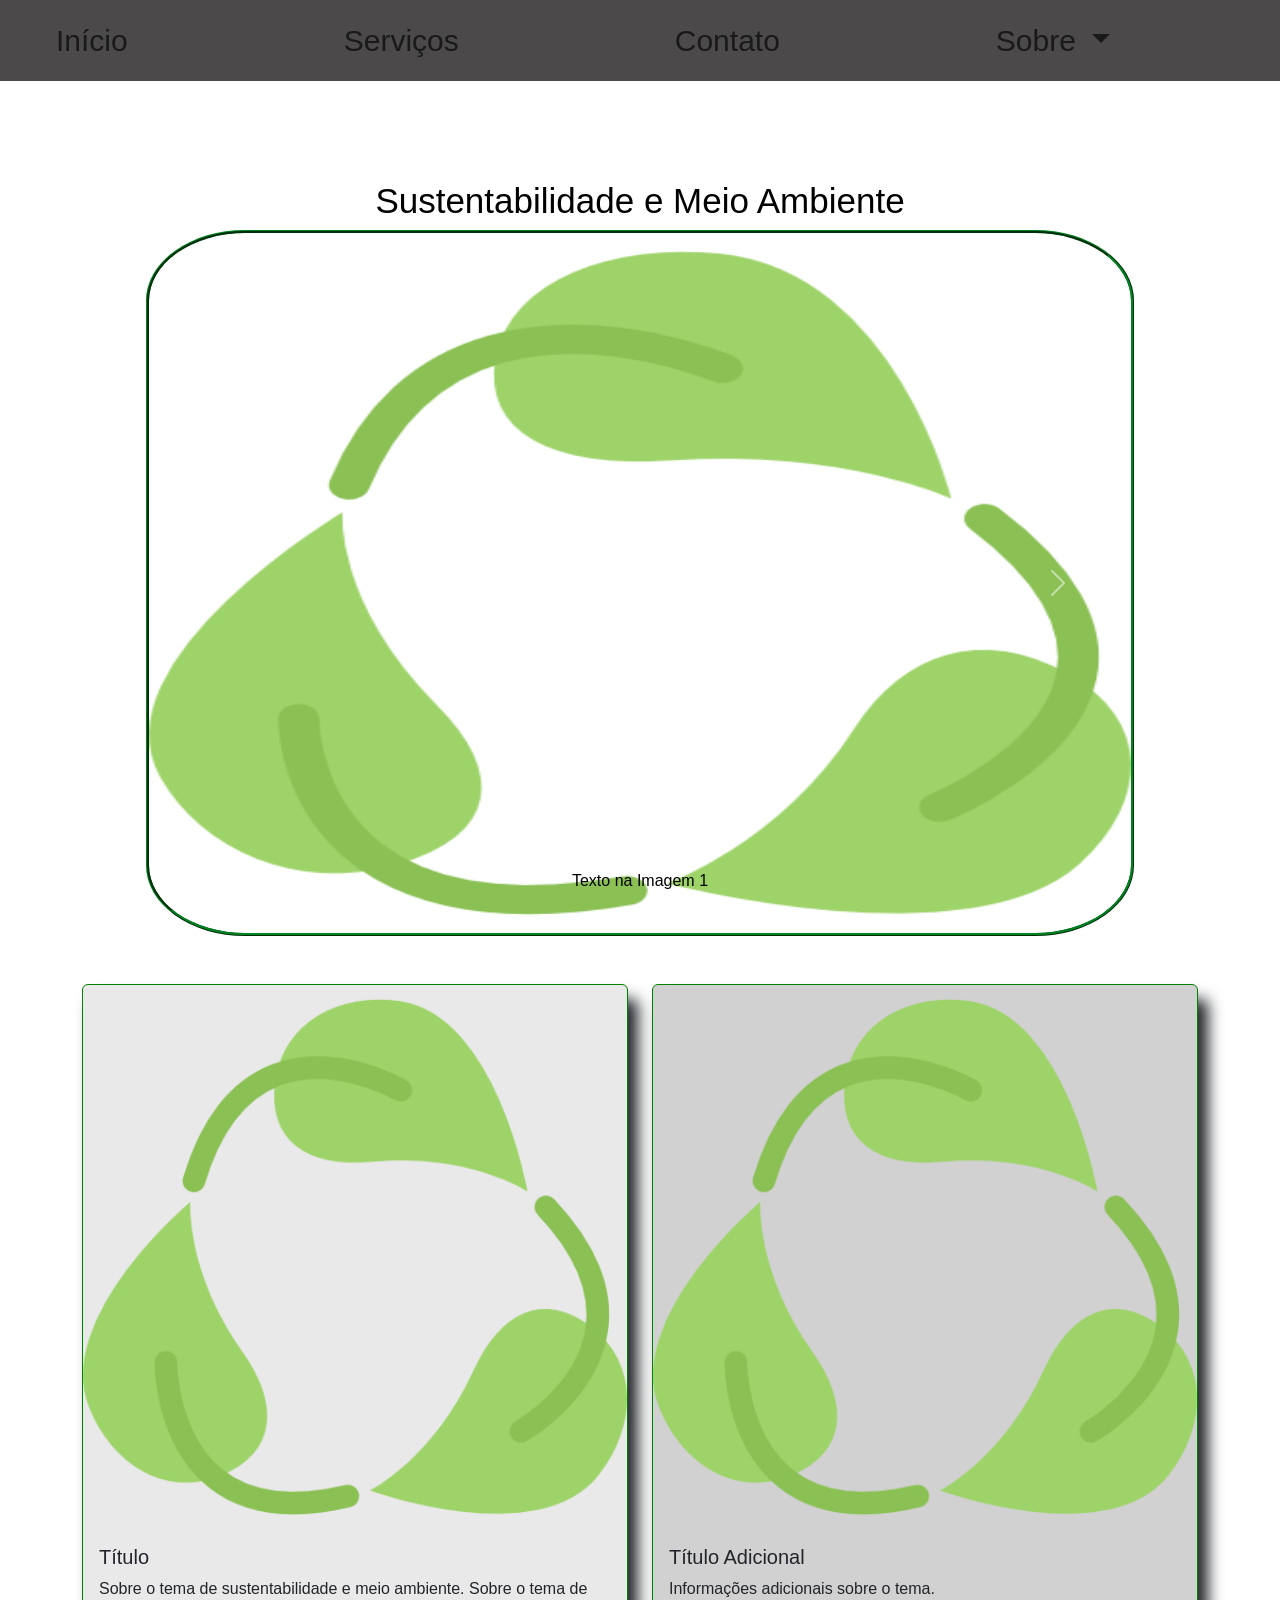
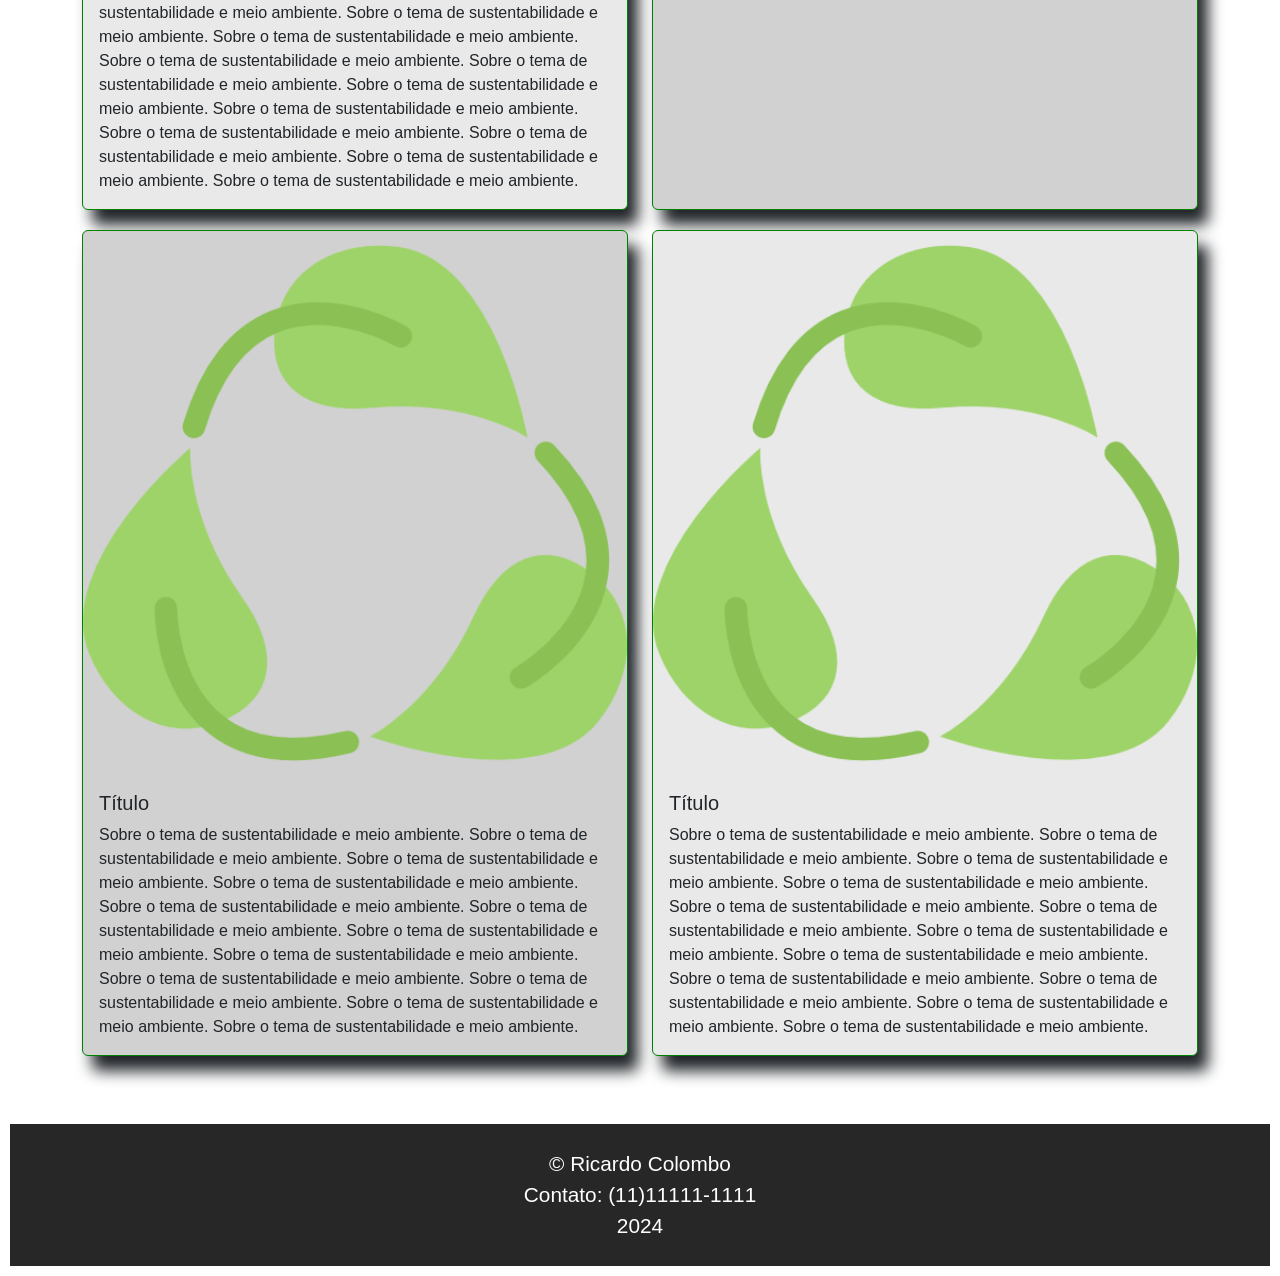
==== index.html @ fba58c2a "Rename Index.html to index.html" ====
<!DOCTYPE html>
<html lang="pt-BR">
  <head>
    <meta charset="UTF-8" />
    <meta name="viewport" content="width=device-width, initial-scale=1.0" />
    <link
      href="https://cdn.jsdelivr.net/npm/bootstrap@5.3.0-alpha1/dist/css/bootstrap.min.css"
      rel="stylesheet"
    />
    <link rel="stylesheet" href="style.css" />
    <title>Sustentabilidade e Meio Ambiente</title>
    <script src="Js.js" defer></script>
    <style>
      /* Ajuste da logo para manter tamanho consistente em diferentes telas */
      .navbar-brand img {
        width: 100px;
        height: auto;
      }

      .navbar-brand img:hover {
        opacity: 50%;
      }

      /* Garantir que a navbar fique sobreposta ao conteúdo */
      .navbar {
        z-index: 1030;
        background-color: rgb(75, 73, 73);
        padding: 10px 20px;
      }

      /* Centralizar e ajustar o tamanho do carrossel */
      .carousel-container {
        max-width: 80%; /* Define o tamanho máximo como 80% da largura da tela */
        margin: 0 auto; /* Centraliza horizontalmente */
      }

      .carousel-inner {
        max-height: 800px;
        display: flex;
        align-items: center;
      }

      .carousel-inner img {
        max-height: 100%;
        width: 100%; /* Garante que a imagem preencha o container do carrossel */
        object-fit: flex; /* Ajusta a imagem para cobrir o container de forma proporcional */
      }

      /* Ajuste do texto do carrossel */
      .carousel-caption {
        color: #000;
      }

      /* Define o body como flexbox para garantir que o footer fique no fim da página */
      body {
        display: flex;
        flex-direction: column;
        min-height: 100vh; /* Garante que o body tenha no mínimo a altura da viewport */
        padding-top: 70px; /* Para ajustar o conteúdo com a navbar */
        margin: 10px;
      }

      /* Faz com que o conteúdo principal ocupe o espaço disponível */
      .container-fluid {
        flex: 1;
      }

      /* Footer fixo na parte inferior e responsivo */
      footer {
        background-color: rgb(39, 39, 39);
        color: white;
        padding: 20px 0;
        text-align: center;
      }

      footer p {
        margin: 0;
      }

      @media (max-width: 768px) {
        footer {
          padding: 10px 0;
        }
      }
      .col-lg-6 {
        margin-bottom: 20px;
      }
    </style>
  </head>
  <body>
    <div class="container-fluid" id="Inicio">
      <header class="Nav">
        <nav class="navbar navbar-expand-lg fixed-top">
          <div class="container-fluid">
            <!-- Logo -->
            <a class="navbar-brand" href="Index.html">
              <img src="/Imagens/pngegg.png" alt="logo" class="img-fluid" />
            </a>
            <!-- Botão para abrir/fechar menu em telas menores -->
            <button
              class="navbar-toggler"
              type="button"
              data-bs-toggle="collapse"
              data-bs-target="#navbarNav"
              aria-controls="navbarNav"
              aria-expanded="false"
              aria-label="Toggle navigation"
            >
              <span class="navbar-toggler-icon"></span>
            </button>
            <!-- Itens do menu -->
            <div
              class="collapse navbar-collapse justify-content-between"
              id="navbarNav"
            >
              <ul class="navbar-nav mx-auto">
                <li class="nav-item">
                  <a class="nav-link" href="#Inicio">Início</a>
                </li>
                <li class="nav-item">
                  <a class="nav-link" href="#servico">Serviços</a>
                </li>
                <li class="nav-item">
                  <a class="nav-link" href="#contato">Contato</a>
                </li>
                <li class="nav-item dropdown">
                  <a
                    class="nav-link dropdown-toggle"
                    href="#sobre"
                    id="navbarDropdown"
                    role="button"
                    data-bs-toggle="dropdown"
                    aria-expanded="false"
                  >
                    Sobre
                  </a>
                  <ul class="dropdown-menu" aria-labelledby="navbarDropdown">
                    <li><a class="dropdown-item" href="#sobre">Sobre</a></li>
                  </ul>
                </li>
              </ul>
            </div>
          </div>
        </nav>
      </header>

      <section class="home text-center">
        <h1>Sustentabilidade e Meio Ambiente</h1>
        <div class="carousel-container">
          <div class="carousel slide" id="carouselExampleControls">
            <div class="carousel-inner">
              <div class="carousel-item active">
                <a
                  href="https://periodicos.ufpa.br/index.php/ethnoscientia/article/view/10467"
                  target="_blank"
                >
                  <img
                    src="/Imagens/plantinha.png"
                    class="d-block w-100"
                    alt="Imagem 1"
                  />
                  <div class="carousel-caption d-none d-md-block">
                    Texto na Imagem 1
                  </div>
                </a>
              </div>
              <div class="carousel-item">
                <a href="https://www.exemplo1.com" target="_blank">
                  <img
                    src="/Imagens/pngegg.png"
                    class="d-block w-100"
                    alt="Imagem 2"
                  />
                  <div class="carousel-caption d-none d-md-block">
                    Texto na Imagem 2
                  </div>
                </a>
              </div>
              <div class="carousel-item">
                <a href="https://www.exemplo1.com" target="_blank">
                  <img
                    src="/Imagens/fundo.png"
                    class="d-block w-100"
                    alt="Imagem 3"
                  />
                  <div class="carousel-caption d-none d-md-block">
                    Texto na Imagem 3
                  </div>
                </a>
              </div>
            </div>
            <button
              class="carousel-control-prev"
              type="button"
              data-bs-target="#carouselExampleControls"
              data-bs-slide="prev"
            >
              <span
                class="carousel-control-prev-icon"
                aria-hidden="true"
              ></span>
              <span class="visually-hidden">Previous</span>
            </button>
            <button
              class="carousel-control-next"
              type="button"
              data-bs-target="#carouselExampleControls"
              data-bs-slide="next"
            >
              <span
                class="carousel-control-next-icon"
                aria-hidden="true"
              ></span>
              <span class="visually-hidden">Next</span>
            </button>
          </div>
        </div>
      </section>

      <section id="sobre" class="py-5">
        <div class="container">
          <div class="row justify-content-center">
            <!-- Primeiro card -->
            <div class="col-lg-6 col-md-8">
              <div
                class="card h-100 mx-auto"
                style="
                  background-color: rgb(233, 233, 233);
                  border-color: green;
                  box-shadow: 10px 15px 15px;
                "
              >
                <a
                  href="https://periodicos.ufpa.br/index.php/ethnoscientia/article/view/10467"
                  target="_blank"
                >
                  <img
                    src="/Imagens/plantinha.png"
                    class="card-img-top"
                    alt="imagem da Marie Curie"
                  />
                </a>
                <div class="card-body">
                  <h5 class="card-title">Título</h5>
                  <p class="card-text">
                    Sobre o tema de sustentabilidade e meio ambiente. Sobre o
                    tema de sustentabilidade e meio ambiente. Sobre o tema de
                    sustentabilidade e meio ambiente. Sobre o tema de
                    sustentabilidade e meio ambiente. Sobre o tema de
                    sustentabilidade e meio ambiente. Sobre o tema de
                    sustentabilidade e meio ambiente. Sobre o tema de
                    sustentabilidade e meio ambiente. Sobre o tema de
                    sustentabilidade e meio ambiente. Sobre o tema de
                    sustentabilidade e meio ambiente. Sobre o tema de
                    sustentabilidade e meio ambiente. Sobre o tema de
                    sustentabilidade e meio ambiente. Sobre o tema de
                    sustentabilidade e meio ambiente.
                  </p>
                </div>
              </div>
            </div>
            <!-- Segundo card -->
            <div class="col-lg-6 col-md-8">
              <div
                class="card h-100 mx-auto"
                style="
                  background-color: rgb(209, 209, 209);
                  border-color: green;
                  box-shadow: 10px 15px 15px;
                "
              >
                <img
                  src="/Imagens/plantinha.png"
                  class="card-img-top"
                  alt="imagem adicional"
                />
                <div class="card-body">
                  <h5 class="card-title">Título Adicional</h5>
                  <p class="card-text">Informações adicionais sobre o tema.</p>
                </div>
              </div>
            </div>

            <!-- terceiro card -->
            <div class="col-lg-6 col-md-8">
              <div
                class="card h-100 mx-auto"
                style="
                  background-color: rgb(209, 209, 209);
                  border-color: green;
                  box-shadow: 10px 15px 15px;
                "
              >
                <img
                  src="/Imagens/plantinha.png"
                  class="card-img-top"
                  alt="imagem da Marie Curie"
                />
                <div class="card-body">
                  <h5 class="card-title">Título</h5>
                  <p class="card-text">
                    Sobre o tema de sustentabilidade e meio ambiente. Sobre o
                    tema de sustentabilidade e meio ambiente. Sobre o tema de
                    sustentabilidade e meio ambiente. Sobre o tema de
                    sustentabilidade e meio ambiente. Sobre o tema de
                    sustentabilidade e meio ambiente. Sobre o tema de
                    sustentabilidade e meio ambiente. Sobre o tema de
                    sustentabilidade e meio ambiente. Sobre o tema de
                    sustentabilidade e meio ambiente. Sobre o tema de
                    sustentabilidade e meio ambiente. Sobre o tema de
                    sustentabilidade e meio ambiente. Sobre o tema de
                    sustentabilidade e meio ambiente. Sobre o tema de
                    sustentabilidade e meio ambiente.
                  </p>
                </div>
              </div>
            </div>

            <!-- quarto card -->
            <div class="col-lg-6 col-md-8">
              <div
                class="card h-100 mx-auto"
                style="
                  background-color: rgb(233, 233, 233);
                  border-color: green;
                  box-shadow: 10px 15px 15px;
                "
              >
                <img
                  src="/Imagens/plantinha.png"
                  class="card-img-top"
                  alt="imagem da Marie Curie"
                />
                <div class="card-body">
                  <h5 class="card-title">Título</h5>
                  <p class="card-text">
                    Sobre o tema de sustentabilidade e meio ambiente. Sobre o
                    tema de sustentabilidade e meio ambiente. Sobre o tema de
                    sustentabilidade e meio ambiente. Sobre o tema de
                    sustentabilidade e meio ambiente. Sobre o tema de
                    sustentabilidade e meio ambiente. Sobre o tema de
                    sustentabilidade e meio ambiente. Sobre o tema de
                    sustentabilidade e meio ambiente. Sobre o tema de
                    sustentabilidade e meio ambiente. Sobre o tema de
                    sustentabilidade e meio ambiente. Sobre o tema de
                    sustentabilidade e meio ambiente. Sobre o tema de
                    sustentabilidade e meio ambiente. Sobre o tema de
                    sustentabilidade e meio ambiente.
                  </p>
                </div>
              </div>
            </div>
          </div>
        </div>
      </section>
    </div>

    <!-- Footer -->
    <footer id="contato" class="text-center py-4">
      <p>&copy; Ricardo Colombo</p>
      <p>Contato: (11)11111-1111</p>
      <p>2024</p>
    </footer>

    <!-- Bootstrap Bundle with Popper -->
    <script src="https://cdn.jsdelivr.net/npm/bootstrap@5.3.0-alpha1/dist/js/bootstrap.bundle.min.js"></script>
  </body>
</html>
---- style.css ----
body {
  font-family: Arial, sans-serif;

  margin: 0px;
}

body::before {
  content: "";
  position: fixed; /* Fixa a imagem de fundo para que não role com a página */
  top: 0;
  left: 0;
  width: 100%;
  height: 100%;
  opacity: 0.3; /* Define a opacidade da imagem de fundo */
  z-index: -1; /* Coloca a imagem de fundo atrás de todo o conteúdo */
}

.content {
  position: absolute; /* Permite centralizar o conteúdo */
  top: 50%;
  left: 50%;
  transform: translate(
    -50%,
    -50%
  ); /* Centraliza horizontalmente e verticalmente */
  text-align: center; /* Centraliza o texto */
  background: rgba(
    255,
    255,
    255,
    0.8
  ); /* Fundo branco semitransparente para melhorar a legibilidade */
  padding: 20px 40px; /* Adiciona espaço interno */
  border-radius: 10px; /* Bordas arredondadas */
  box-shadow: 0 4px 15px rgba(0, 0, 0, 0.2); /* Sombra para destacar o conteúdo */
}

.content h1 {
  font-size: 2.5em; /* Tamanho do título */
  margin-bottom: 10px;
}

.content p {
  font-size: 1.2em; /* Tamanho do parágrafo */
  margin: 0;
}

header {
  color: white;
}

nav {
  position: fixed;
  top: 0;
  left: 0;
  width: 100%;
  padding: 20px;
  color: white;
  background: rgb(75, 73, 73);
  text-decoration: none;
  margin: 0 15 0 15px;
  position: fixed; /* Fixa a imagem de fundo para que não role com a página */
  z-index: 1000; /* Coloca a imagem de fundo atrás de todo o conteúdo */
}

nav ul {
  justify-content: space-between; /* Espaça os itens uniformemente */
  list-style-type: none; /* Remove bullets */
  padding: 0; /* Remove padding padrão */

  margin: 0; /* Remove margem padrão */
  display: flex; /* Alinha os itens em linha */
  color: inherit; /* Mantém a cor do texto padrão */
  text-decoration: none; /* Remove sublinhado */
}

nav ul li:last-child {
  margin-right: 10; /* Remove o espaço à direita do último item */
}

nav ul li {
  margin-right: 200px; /* Adiciona espaçamento entre os itens */
  flex: 1; /* Faz os itens ocuparem espaço igual */
  text-align: center; /* Centraliza o texto dentro de cada item */
  font-size: 30px;
}

nav ul li a {
  text-decoration: none; /* Remove sublinhado dos links */
  color: inherit; /* Mantém a cor do link igual ao texto normal */
  border-bottom: 2px solid transparent;
  transition: border-color 0.3s ease;
}

nav ul a:hover {
  border-color: #1d9b04;
  text-shadow: 10px 10px 10px rgba(0, 0, 0, 0.3);
  font-size: 0.9em;
  transition: font-size 0.3s ease;
}

/* Estilização básica do carrossel */
.carousel {
  position: relative;
  width: 100%;
  max-width: 1000px;
  margin: auto;
  overflow: hidden;
  border-style: ridge;
  border-radius: 10%;
  border-color: rgb(0, 131, 33);
}

.slides {
  display: flex;
  transition: transform 0.5s ease;
}

.slide {
  min-width: 100%;
}

.slide img {
  width: 100%;
  display: block;
  height: 700px;
}

/* Botões de navegação */
.prev,
.next {
  position: absolute;
  top: 50%;
  transform: translateY(-50%);
  background-color: rgba(0, 0, 0, 0.5);
  color: white;
  border: none;
  padding: 100px;
  height: 600px;
  cursor: pointer;
  z-index: 1;
  opacity: 0; /* Torna os botões invisíveis */
  pointer-events: auto; /* Garante que os botões ainda recebam eventos de clique */
}

.prev {
  left: 300px;
}

.next {
  right: 300px;
}

.home h1 {
  color: black;
  text-align: center;
  font-size: 35px;
  cursor: default;
  margin-top: 100px;
}

.home h1:hover {
  text-shadow: 10px 10px 10px rgba(0, 0, 0, 0.3);
  font-size: 2.3em;
  transition: font-size 0.3s ease;
}

h2 {
  text-align: center;
}

footer {
  padding: 0.2px;
  background-color: rgb(22, 19, 19);
  text-align: center;
  font-size: 1.3em;
  color: white;
}

.texto,
.texto2,
.texto3 {
  text-decoration: none; /* Remove sublinhado dos links */
  color: black;
  text-align: center;
}
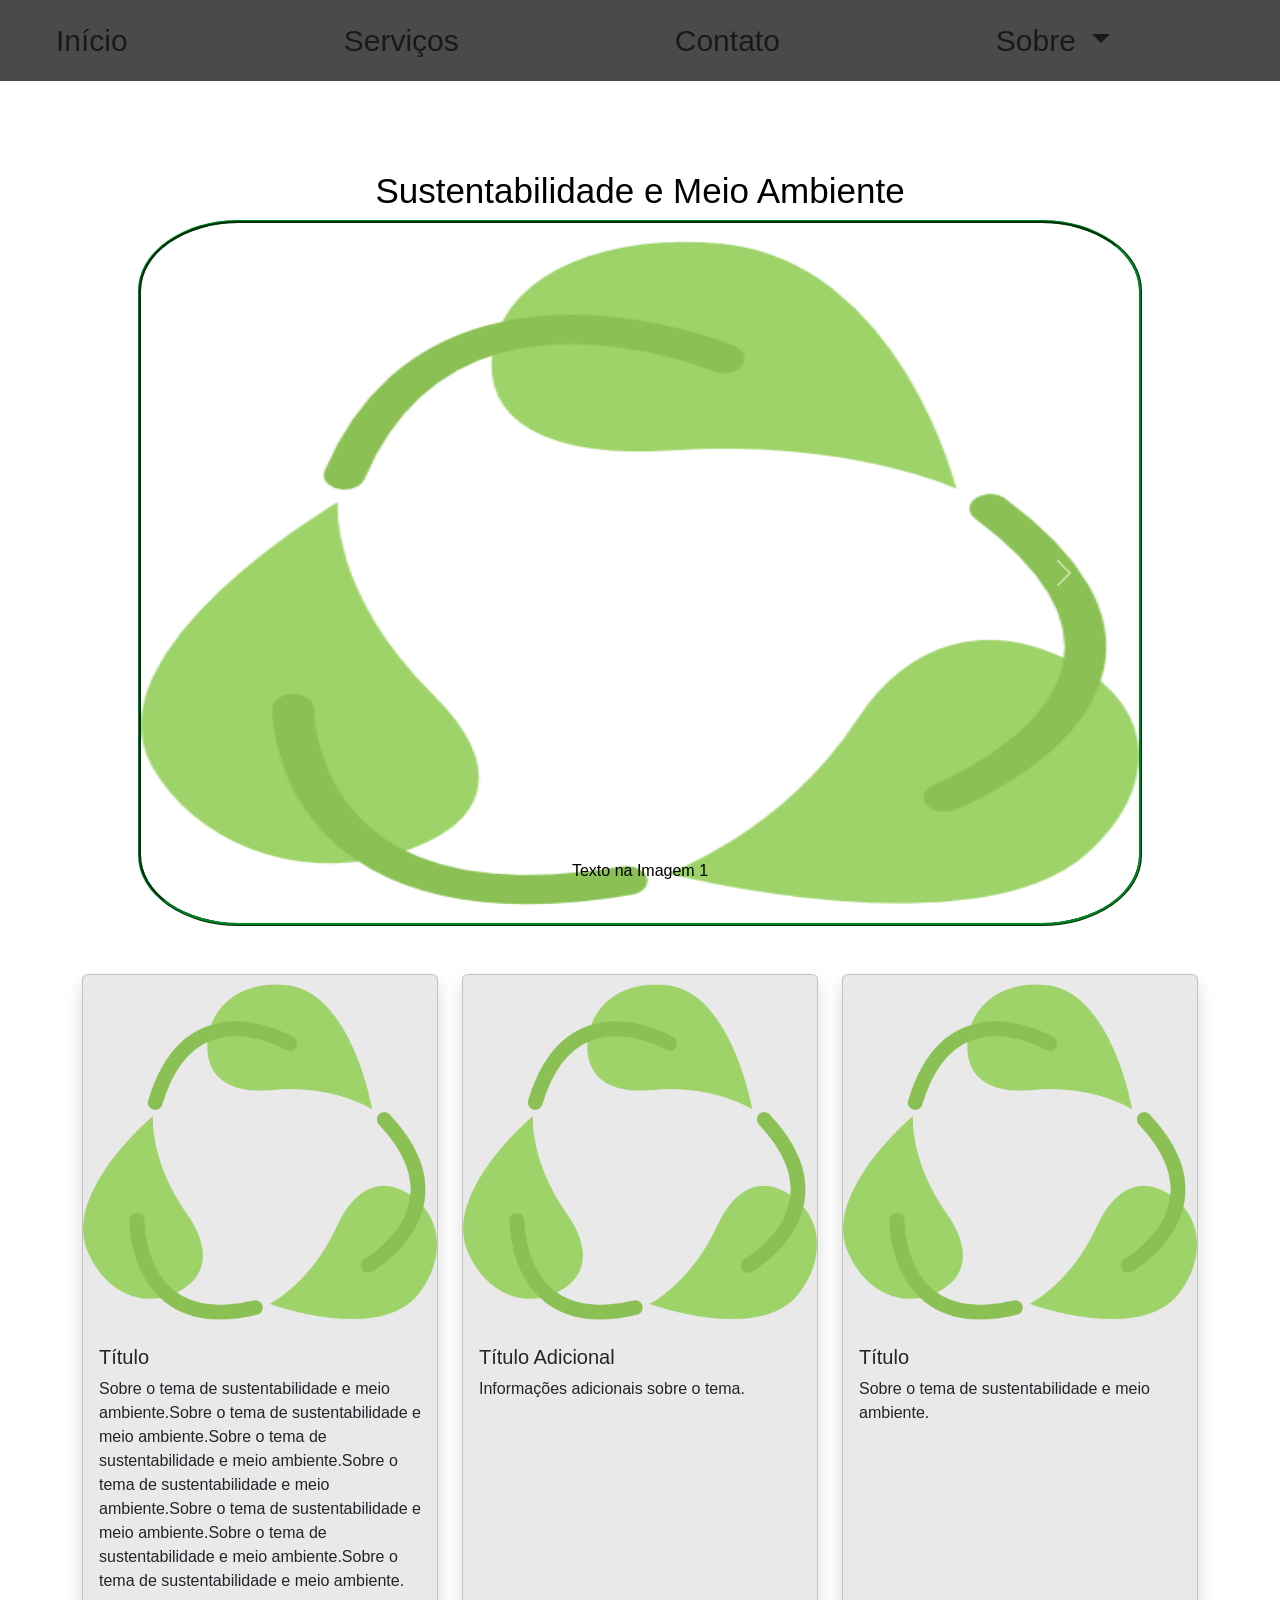
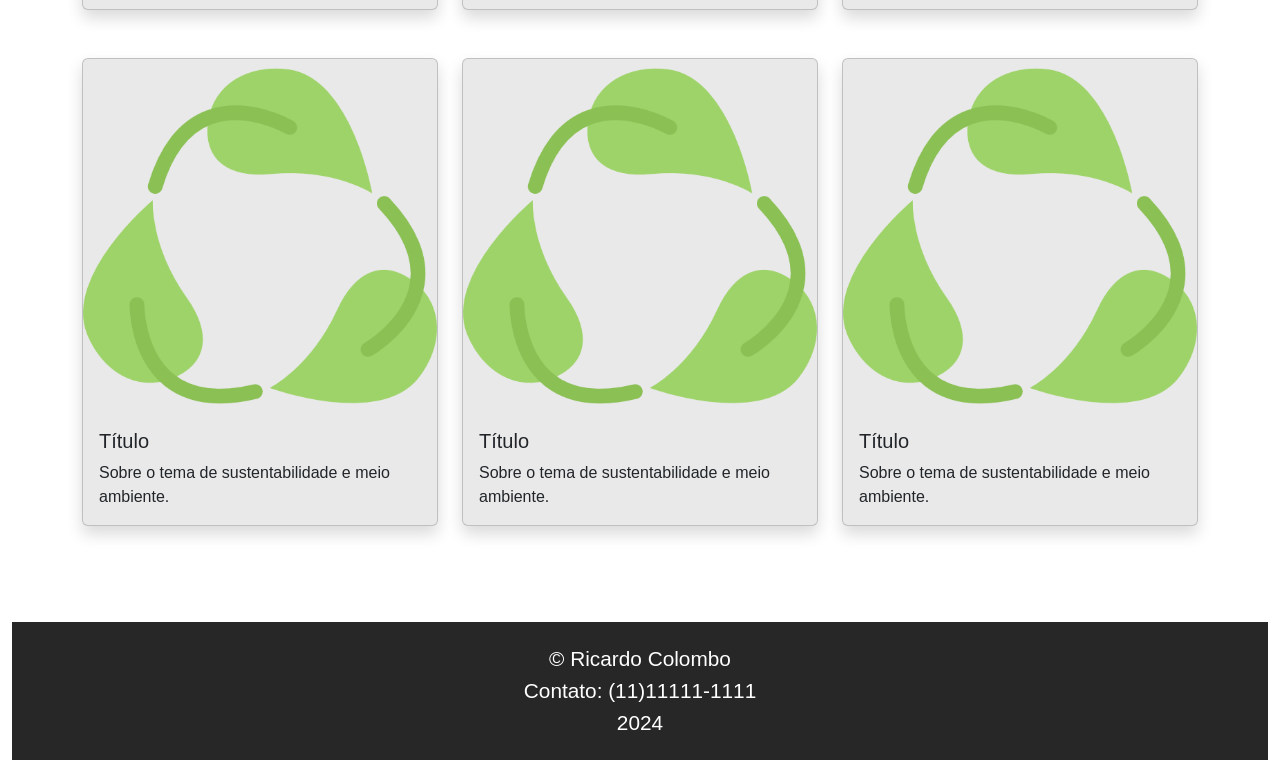
==== commit a8be3682: "Descrição clara das mudanças realizadas" ====
--- a/index.html
+++ b/index.html
@@ -57,7 +57,7 @@
         flex-direction: column;
         min-height: 100vh; /* Garante que o body tenha no mínimo a altura da viewport */
         padding-top: 70px; /* Para ajustar o conteúdo com a navbar */
-        margin: 10px;
+        margin: 0px;
       }
 
       /* Faz com que o conteúdo principal ocupe o espaço disponível */
@@ -74,7 +74,7 @@
       }
 
       footer p {
-        margin: 0;
+        margin: 1px;
       }
 
       @media (max-width: 768px) {
@@ -84,6 +84,26 @@
       }
       .col-lg-6 {
         margin-bottom: 20px;
+      }
+
+      /* Para aumentar os cards e deixá-los responsivos */
+      .card {
+        min-width: 300px; /* Define um tamanho mínimo para os cards */
+        max-width: 100%; /* Garante que o card não ultrapasse o tamanho da coluna */
+      }
+
+      .col-lg-6 {
+        flex: 0 0 48%; /* Cada card vai ocupar 48% do espaço, deixando 2% para margem */
+        max-width: 48%; /* Define o máximo para 48% da largura */
+        margin: 1%; /* Adiciona um espaçamento entre os cards */
+      }
+
+      /* Em telas menores (como smartphones), os cards ficam com 100% da largura */
+      @media (max-width: 768px) {
+        .col-lg-6 {
+          flex: 0 0 100%;
+          max-width: 100%;
+        }
       }
     </style>
   </head>
@@ -94,7 +114,7 @@
           <div class="container-fluid">
             <!-- Logo -->
             <a class="navbar-brand" href="Index.html">
-              <img src="/Imagens/pngegg.png" alt="logo" class="img-fluid" />
+              <img src="Imagens/pngegg.png" alt="logo" class="img-fluid" />
             </a>
             <!-- Botão para abrir/fechar menu em telas menores -->
             <button
@@ -155,7 +175,7 @@
                   target="_blank"
                 >
                   <img
-                    src="/Imagens/plantinha.png"
+                    src="Imagens/plantinha.png"
                     class="d-block w-100"
                     alt="Imagem 1"
                   />
@@ -167,7 +187,7 @@
               <div class="carousel-item">
                 <a href="https://www.exemplo1.com" target="_blank">
                   <img
-                    src="/Imagens/pngegg.png"
+                    src="Imagens/pngegg.png"
                     class="d-block w-100"
                     alt="Imagem 2"
                   />
@@ -179,7 +199,7 @@
               <div class="carousel-item">
                 <a href="https://www.exemplo1.com" target="_blank">
                   <img
-                    src="/Imagens/fundo.png"
+                    src="Imagens/fundo.png"
                     class="d-block w-100"
                     alt="Imagem 3"
                   />
@@ -221,21 +241,17 @@
         <div class="container">
           <div class="row justify-content-center">
             <!-- Primeiro card -->
-            <div class="col-lg-6 col-md-8">
-              <div
-                class="card h-100 mx-auto"
-                style="
-                  background-color: rgb(233, 233, 233);
-                  border-color: green;
-                  box-shadow: 10px 15px 15px;
-                "
+            <div class="col-lg-4 col-md-6 mb-5">
+              <div
+                class="card h-100 mx-auto shadow"
+                style="background-color: rgb(233, 233, 233)"
               >
                 <a
                   href="https://periodicos.ufpa.br/index.php/ethnoscientia/article/view/10467"
                   target="_blank"
                 >
                   <img
-                    src="/Imagens/plantinha.png"
+                    src="Imagens/plantinha.png"
                     class="card-img-top"
                     alt="imagem da Marie Curie"
                   />
@@ -243,34 +259,20 @@
                 <div class="card-body">
                   <h5 class="card-title">Título</h5>
                   <p class="card-text">
-                    Sobre o tema de sustentabilidade e meio ambiente. Sobre o
-                    tema de sustentabilidade e meio ambiente. Sobre o tema de
-                    sustentabilidade e meio ambiente. Sobre o tema de
-                    sustentabilidade e meio ambiente. Sobre o tema de
-                    sustentabilidade e meio ambiente. Sobre o tema de
-                    sustentabilidade e meio ambiente. Sobre o tema de
-                    sustentabilidade e meio ambiente. Sobre o tema de
-                    sustentabilidade e meio ambiente. Sobre o tema de
-                    sustentabilidade e meio ambiente. Sobre o tema de
-                    sustentabilidade e meio ambiente. Sobre o tema de
-                    sustentabilidade e meio ambiente. Sobre o tema de
-                    sustentabilidade e meio ambiente.
+                    Sobre o tema de sustentabilidade e meio ambiente.Sobre o tema de sustentabilidade e meio ambiente.Sobre o tema de sustentabilidade e meio ambiente.Sobre o tema de sustentabilidade e meio ambiente.Sobre o tema de sustentabilidade e meio ambiente.Sobre o tema de sustentabilidade e meio ambiente.Sobre o tema de sustentabilidade e meio ambiente.
                   </p>
                 </div>
               </div>
             </div>
+
             <!-- Segundo card -->
-            <div class="col-lg-6 col-md-8">
-              <div
-                class="card h-100 mx-auto"
-                style="
-                  background-color: rgb(209, 209, 209);
-                  border-color: green;
-                  box-shadow: 10px 15px 15px;
-                "
+            <div class="col-lg-4 col-md-6 mb-5">
+              <div
+                class="card h-100 mx-auto shadow"
+                style="background-color: rgb(233, 233, 233)"
               >
                 <img
-                  src="/Imagens/plantinha.png"
+                  src="Imagens/plantinha.png"
                   class="card-img-top"
                   alt="imagem adicional"
                 />
@@ -281,71 +283,79 @@
               </div>
             </div>
 
-            <!-- terceiro card -->
-            <div class="col-lg-6 col-md-8">
-              <div
-                class="card h-100 mx-auto"
-                style="
-                  background-color: rgb(209, 209, 209);
-                  border-color: green;
-                  box-shadow: 10px 15px 15px;
-                "
+            <!-- Terceiro card -->
+            <div class="col-lg-4 col-md-6 mb-5">
+              <div
+                class="card h-100 mx-auto shadow"
+                style="background-color: rgb(233, 233, 233)"
               >
                 <img
-                  src="/Imagens/plantinha.png"
+                  src="Imagens/plantinha.png"
                   class="card-img-top"
                   alt="imagem da Marie Curie"
                 />
                 <div class="card-body">
                   <h5 class="card-title">Título</h5>
                   <p class="card-text">
-                    Sobre o tema de sustentabilidade e meio ambiente. Sobre o
-                    tema de sustentabilidade e meio ambiente. Sobre o tema de
-                    sustentabilidade e meio ambiente. Sobre o tema de
-                    sustentabilidade e meio ambiente. Sobre o tema de
-                    sustentabilidade e meio ambiente. Sobre o tema de
-                    sustentabilidade e meio ambiente. Sobre o tema de
-                    sustentabilidade e meio ambiente. Sobre o tema de
-                    sustentabilidade e meio ambiente. Sobre o tema de
-                    sustentabilidade e meio ambiente. Sobre o tema de
-                    sustentabilidade e meio ambiente. Sobre o tema de
-                    sustentabilidade e meio ambiente. Sobre o tema de
-                    sustentabilidade e meio ambiente.
+                    Sobre o tema de sustentabilidade e meio ambiente.
                   </p>
                 </div>
               </div>
             </div>
 
-            <!-- quarto card -->
-            <div class="col-lg-6 col-md-8">
-              <div
-                class="card h-100 mx-auto"
-                style="
-                  background-color: rgb(233, 233, 233);
-                  border-color: green;
-                  box-shadow: 10px 15px 15px;
-                "
+            <!-- Quarto card -->
+            <div class="col-lg-4 col-md-6 mb-5">
+              <div
+                class="card h-100 mx-auto shadow"
+                style="background-color: rgb(233, 233, 233)"
               >
                 <img
-                  src="/Imagens/plantinha.png"
+                  src="Imagens/plantinha.png"
                   class="card-img-top"
                   alt="imagem da Marie Curie"
                 />
                 <div class="card-body">
                   <h5 class="card-title">Título</h5>
                   <p class="card-text">
-                    Sobre o tema de sustentabilidade e meio ambiente. Sobre o
-                    tema de sustentabilidade e meio ambiente. Sobre o tema de
-                    sustentabilidade e meio ambiente. Sobre o tema de
-                    sustentabilidade e meio ambiente. Sobre o tema de
-                    sustentabilidade e meio ambiente. Sobre o tema de
-                    sustentabilidade e meio ambiente. Sobre o tema de
-                    sustentabilidade e meio ambiente. Sobre o tema de
-                    sustentabilidade e meio ambiente. Sobre o tema de
-                    sustentabilidade e meio ambiente. Sobre o tema de
-                    sustentabilidade e meio ambiente. Sobre o tema de
-                    sustentabilidade e meio ambiente. Sobre o tema de
-                    sustentabilidade e meio ambiente.
+                    Sobre o tema de sustentabilidade e meio ambiente.
+                  </p>
+                </div>
+              </div>
+            </div>
+              <!-- Quinto card -->
+              <div class="col-lg-4 col-md-6 mb-5">
+                <div
+                  class="card h-100 mx-auto shadow"
+                  style="background-color: rgb(233, 233, 233)"
+                >
+                  <img
+                    src="Imagens/plantinha.png"
+                    class="card-img-top"
+                    alt="imagem da Marie Curie"
+                  />
+                  <div class="card-body">
+                    <h5 class="card-title">Título</h5>
+                    <p class="card-text">
+                      Sobre o tema de sustentabilidade e meio ambiente.
+                    </p>
+                  </div>
+                </div>
+              </div>
+                <!-- Sexto card -->
+            <div class="col-lg-4 col-md-6 mb-5">
+              <div
+                class="card h-100 mx-auto shadow"
+                style="background-color: rgb(233, 233, 233)"
+              >
+                <img
+                  src="Imagens/plantinha.png"
+                  class="card-img-top"
+                  alt="imagem da Marie Curie"
+                />
+                <div class="card-body">
+                  <h5 class="card-title">Título</h5>
+                  <p class="card-text">
+                    Sobre o tema de sustentabilidade e meio ambiente.
                   </p>
                 </div>
               </div>
@@ -353,10 +363,9 @@
           </div>
         </div>
       </section>
-    </div>
 
     <!-- Footer -->
-    <footer id="contato" class="text-center py-4">
+    <footer id="contato" class="text-center py-6">
       <p>&copy; Ricardo Colombo</p>
       <p>Contato: (11)11111-1111</p>
       <p>2024</p>
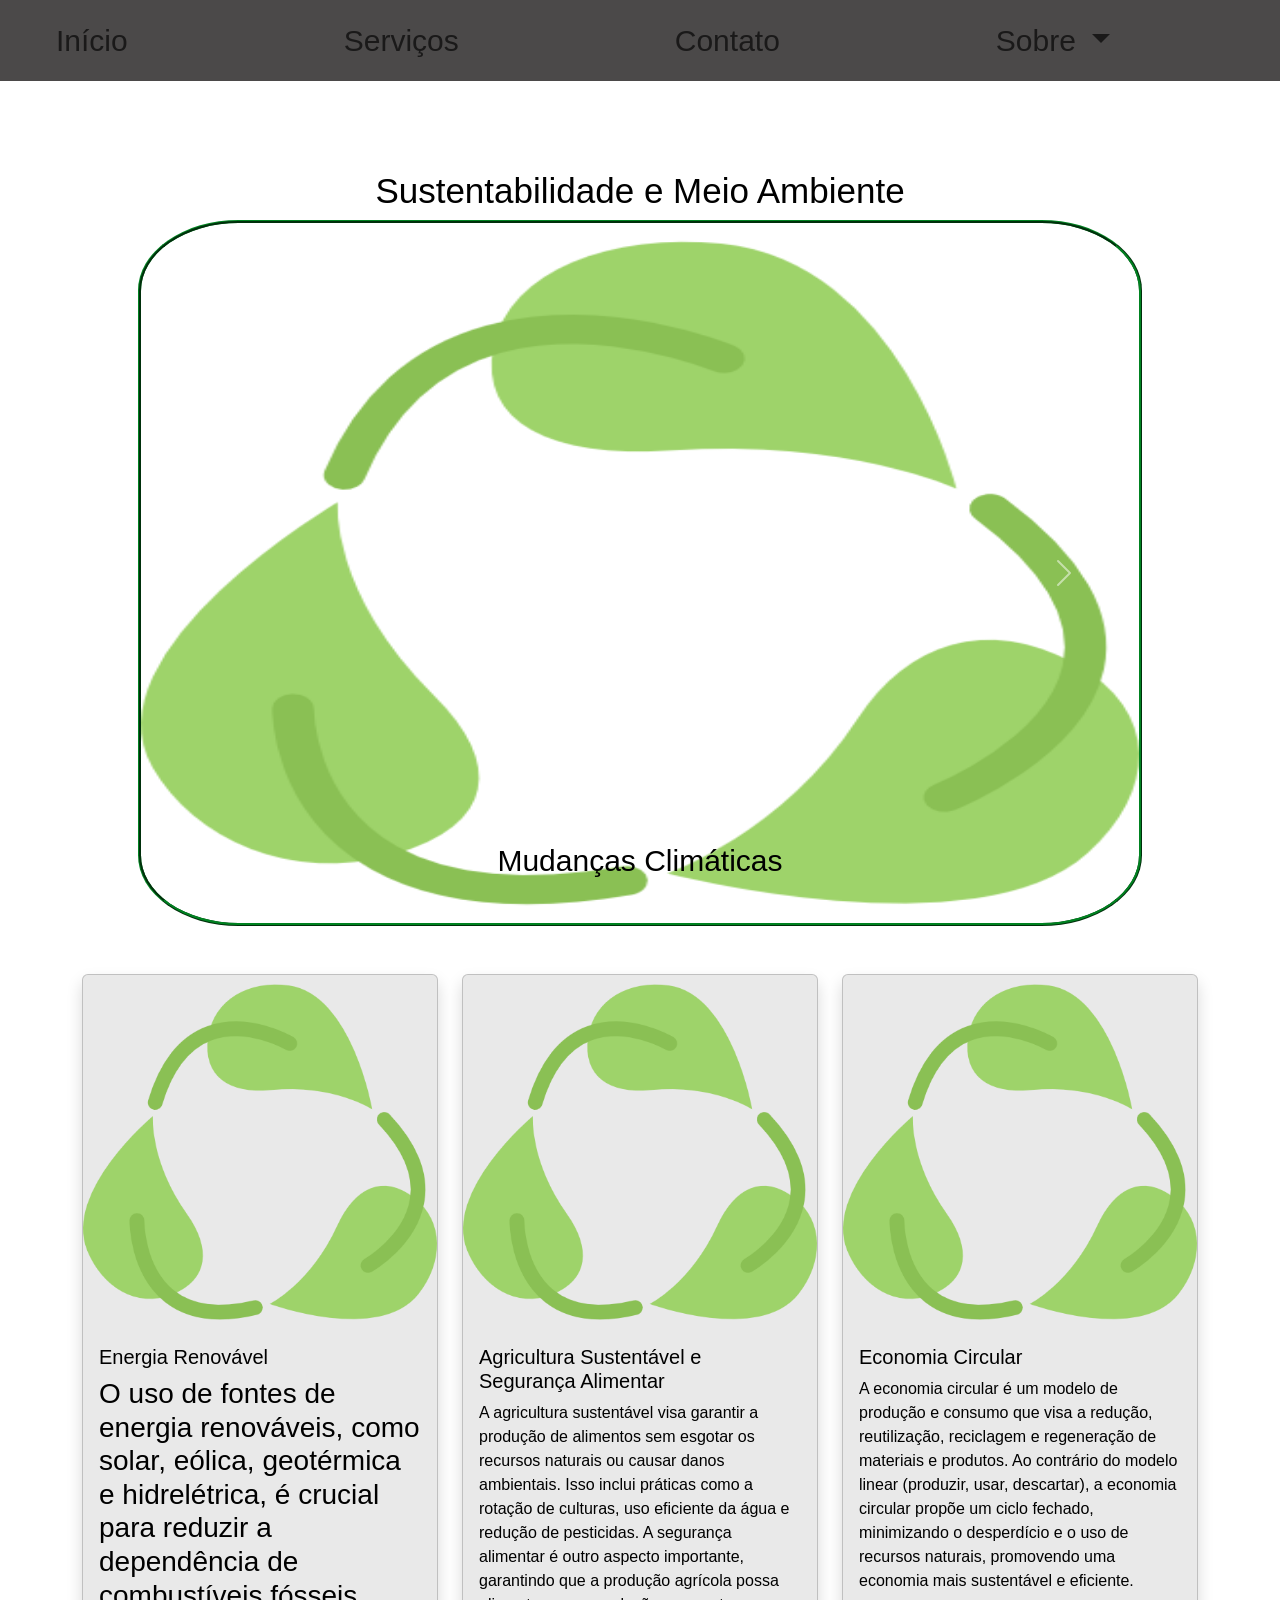
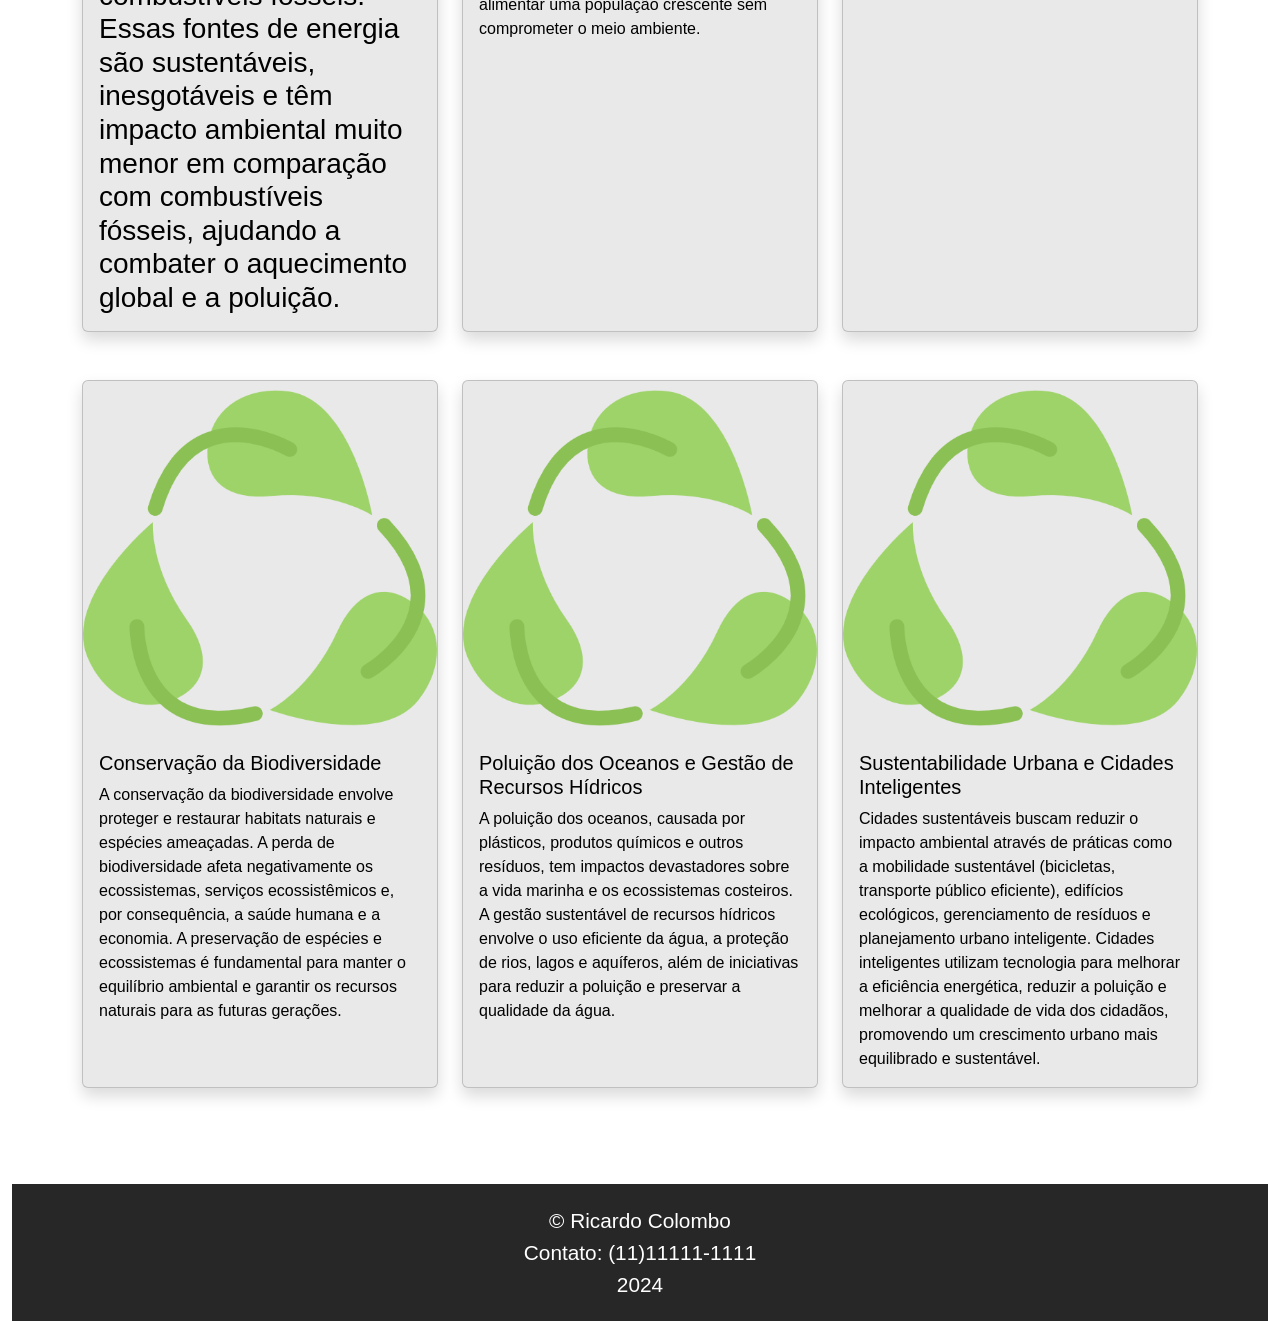
==== commit 1fbae3a8: "Descrição clara das mudanças realizadas" ====
--- a/index.html
+++ b/index.html
@@ -48,7 +48,8 @@
 
       /* Ajuste do texto do carrossel */
       .carousel-caption {
-        color: #000;
+        color: #000000;
+        font-size: 30px;
       }
 
       /* Define o body como flexbox para garantir que o footer fique no fim da página */
@@ -113,7 +114,7 @@
         <nav class="navbar navbar-expand-lg fixed-top">
           <div class="container-fluid">
             <!-- Logo -->
-            <a class="navbar-brand" href="Index.html">
+            <a class="navbar-brand" href="index.html">
               <img src="Imagens/pngegg.png" alt="logo" class="img-fluid" />
             </a>
             <!-- Botão para abrir/fechar menu em telas menores -->
@@ -180,7 +181,7 @@
                     alt="Imagem 1"
                   />
                   <div class="carousel-caption d-none d-md-block">
-                    Texto na Imagem 1
+                    Mudanças Climáticas
                   </div>
                 </a>
               </div>
@@ -192,7 +193,7 @@
                     alt="Imagem 2"
                   />
                   <div class="carousel-caption d-none d-md-block">
-                    Texto na Imagem 2
+                    Justiça Ambiental
                   </div>
                 </a>
               </div>
@@ -204,7 +205,7 @@
                     alt="Imagem 3"
                   />
                   <div class="carousel-caption d-none d-md-block">
-                    Texto na Imagem 3
+                    Soluções Baseadas na Natureza (NBS - Nature-Based Solutions)
                   </div>
                 </a>
               </div>
@@ -246,8 +247,8 @@
                 class="card h-100 mx-auto shadow"
                 style="background-color: rgb(233, 233, 233)"
               >
-                <a
-                  href="https://periodicos.ufpa.br/index.php/ethnoscientia/article/view/10467"
+                <a style="text-decoration: none; color:#000"
+                  href="https://www.epe.gov.br/pt/abcdenergia/fontes-de-energia#:~:text=São%20exemplos%20de%20fontes%20renováveis,das%20marés%20e%20das%20ondas."
                   target="_blank"
                 >
                   <img
@@ -255,13 +256,13 @@
                     class="card-img-top"
                     alt="imagem da Marie Curie"
                   />
-                </a>
+                
                 <div class="card-body">
-                  <h5 class="card-title">Título</h5>
-                  <p class="card-text">
-                    Sobre o tema de sustentabilidade e meio ambiente.Sobre o tema de sustentabilidade e meio ambiente.Sobre o tema de sustentabilidade e meio ambiente.Sobre o tema de sustentabilidade e meio ambiente.Sobre o tema de sustentabilidade e meio ambiente.Sobre o tema de sustentabilidade e meio ambiente.Sobre o tema de sustentabilidade e meio ambiente.
-                  </p>
-                </div>
+                  <h5 class="card-title">Energia Renovável</h5>
+                  <h3 class="card-text">
+                    O uso de fontes de energia renováveis, como solar, eólica, geotérmica e hidrelétrica, é crucial para reduzir a dependência de combustíveis fósseis. Essas fontes de energia são sustentáveis, inesgotáveis e têm impacto ambiental muito menor em comparação com combustíveis fósseis, ajudando a combater o aquecimento global e a poluição.                  </h3>
+                </div>
+              </a>
               </div>
             </div>
 
@@ -271,15 +272,20 @@
                 class="card h-100 mx-auto shadow"
                 style="background-color: rgb(233, 233, 233)"
               >
+              <a style="text-decoration: none; color:#000"
+              href="https://www.unicep.edu.br/post/agricultura-sustentável-e-segurança-alimentar-qual-a-relação-entre-ambas"
+              target="_blank"
+            >
                 <img
                   src="Imagens/plantinha.png"
                   class="card-img-top"
                   alt="imagem adicional"
                 />
                 <div class="card-body">
-                  <h5 class="card-title">Título Adicional</h5>
-                  <p class="card-text">Informações adicionais sobre o tema.</p>
-                </div>
+                  <h5 class="card-title">Agricultura Sustentável e Segurança Alimentar</h5>
+                  <p class="card-text">A agricultura sustentável visa garantir a produção de alimentos sem esgotar os recursos naturais ou causar danos ambientais. Isso inclui práticas como a rotação de culturas, uso eficiente da água e redução de pesticidas. A segurança alimentar é outro aspecto importante, garantindo que a produção agrícola possa alimentar uma população crescente sem comprometer o meio ambiente.</p>
+                </div>
+              </a>
               </div>
             </div>
 
@@ -289,17 +295,22 @@
                 class="card h-100 mx-auto shadow"
                 style="background-color: rgb(233, 233, 233)"
               >
+              <a style="text-decoration: none; color:#000"
+              href="https://www.gov.br/fazenda/pt-br/acesso-a-informacao/acoes-e-programas/transformacao-ecologica/economia-circular"
+              target="_blank"
+            >
                 <img
                   src="Imagens/plantinha.png"
                   class="card-img-top"
                   alt="imagem da Marie Curie"
                 />
                 <div class="card-body">
-                  <h5 class="card-title">Título</h5>
+                  <h5 class="card-title">Economia Circular</h5>
                   <p class="card-text">
-                    Sobre o tema de sustentabilidade e meio ambiente.
+                    A economia circular é um modelo de produção e consumo que visa a redução, reutilização, reciclagem e regeneração de materiais e produtos. Ao contrário do modelo linear (produzir, usar, descartar), a economia circular propõe um ciclo fechado, minimizando o desperdício e o uso de recursos naturais, promovendo uma economia mais sustentável e eficiente.
                   </p>
                 </div>
+              </a>
               </div>
             </div>
 
@@ -309,17 +320,22 @@
                 class="card h-100 mx-auto shadow"
                 style="background-color: rgb(233, 233, 233)"
               >
+              <a style="text-decoration: none; color:#000"
+              href="https://www.enelgreenpower.com/pt/learning-hub/desenvolvimento-sustentavel/biodiversidade"
+              target="_blank"
+            >
                 <img
                   src="Imagens/plantinha.png"
                   class="card-img-top"
                   alt="imagem da Marie Curie"
                 />
                 <div class="card-body">
-                  <h5 class="card-title">Título</h5>
+                  <h5 class="card-title">Conservação da Biodiversidade</h5>
                   <p class="card-text">
-                    Sobre o tema de sustentabilidade e meio ambiente.
+                    A conservação da biodiversidade envolve proteger e restaurar habitats naturais e espécies ameaçadas. A perda de biodiversidade afeta negativamente os ecossistemas, serviços ecossistêmicos e, por consequência, a saúde humana e a economia. A preservação de espécies e ecossistemas é fundamental para manter o equilíbrio ambiental e garantir os recursos naturais para as futuras gerações.
                   </p>
                 </div>
+              </a>
               </div>
             </div>
               <!-- Quinto card -->
@@ -328,17 +344,22 @@
                   class="card h-100 mx-auto shadow"
                   style="background-color: rgb(233, 233, 233)"
                 >
+                <a style="text-decoration: none; color:#000"
+                href="https://www.iberdrola.com/sustentabilidade/poluicao-da-agua"
+                target="_blank"
+              >
                   <img
                     src="Imagens/plantinha.png"
                     class="card-img-top"
                     alt="imagem da Marie Curie"
                   />
                   <div class="card-body">
-                    <h5 class="card-title">Título</h5>
+                    <h5 class="card-title">Poluição dos Oceanos e Gestão de Recursos Hídricos</h5>
                     <p class="card-text">
-                      Sobre o tema de sustentabilidade e meio ambiente.
+                      A poluição dos oceanos, causada por plásticos, produtos químicos e outros resíduos, tem impactos devastadores sobre a vida marinha e os ecossistemas costeiros. A gestão sustentável de recursos hídricos envolve o uso eficiente da água, a proteção de rios, lagos e aquíferos, além de iniciativas para reduzir a poluição e preservar a qualidade da água.
                     </p>
                   </div>
+                </a>
                 </div>
               </div>
                 <!-- Sexto card -->
@@ -347,17 +368,22 @@
                 class="card h-100 mx-auto shadow"
                 style="background-color: rgb(233, 233, 233)"
               >
+              <a style="text-decoration: none; color:#000"
+              href="https://www.enelx.com/br/pt/conteudos/o-que-sao-cidades-inteligentes#:~:text=Também%20chamadas%20de%20cidades%20sustentáveis,de%20vida%20para%20os%20cidadãos."
+              target="_blank"
+            >
                 <img
                   src="Imagens/plantinha.png"
                   class="card-img-top"
                   alt="imagem da Marie Curie"
                 />
                 <div class="card-body">
-                  <h5 class="card-title">Título</h5>
+                  <h5 class="card-title">Sustentabilidade Urbana e Cidades Inteligentes</h5>
                   <p class="card-text">
-                    Sobre o tema de sustentabilidade e meio ambiente.
+                    Cidades sustentáveis buscam reduzir o impacto ambiental através de práticas como a mobilidade sustentável (bicicletas, transporte público eficiente), edifícios ecológicos, gerenciamento de resíduos e planejamento urbano inteligente. Cidades inteligentes utilizam tecnologia para melhorar a eficiência energética, reduzir a poluição e melhorar a qualidade de vida dos cidadãos, promovendo um crescimento urbano mais equilibrado e sustentável.
                   </p>
                 </div>
+              </a>
               </div>
             </div>
           </div>
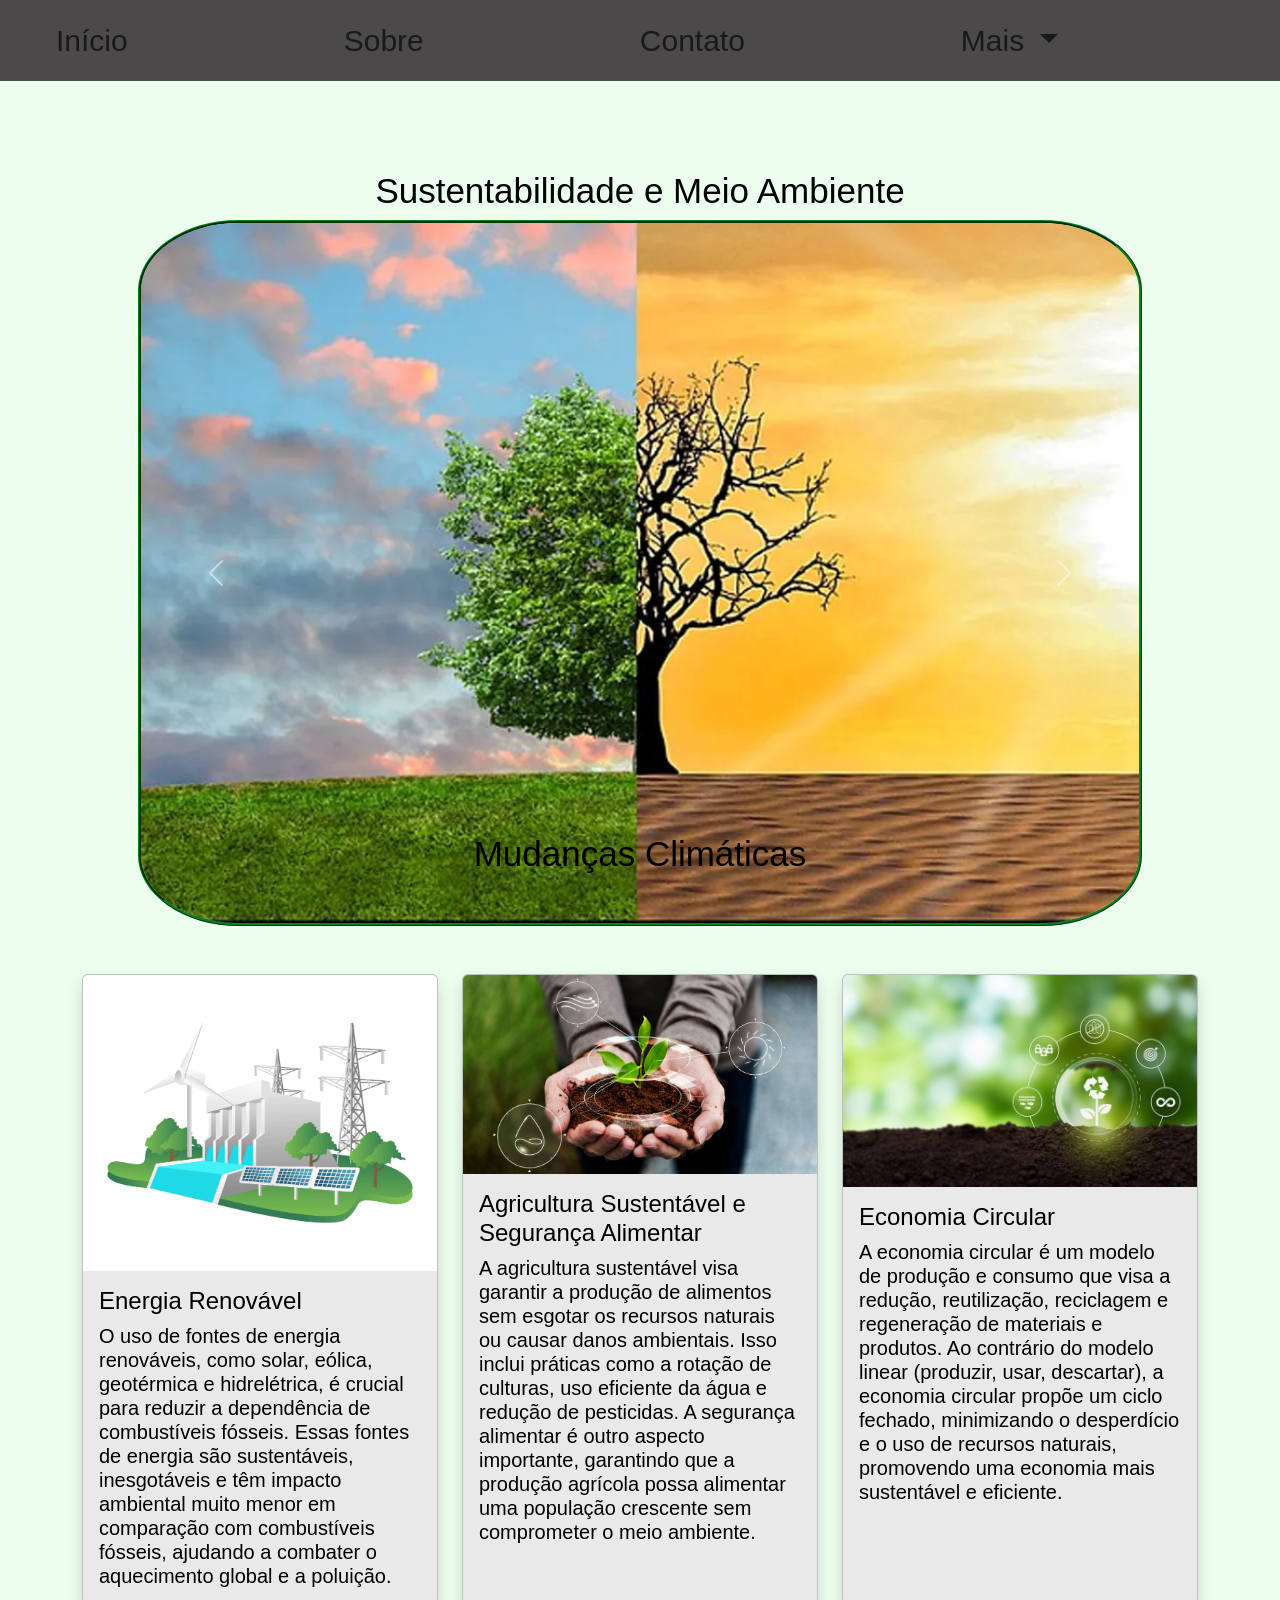
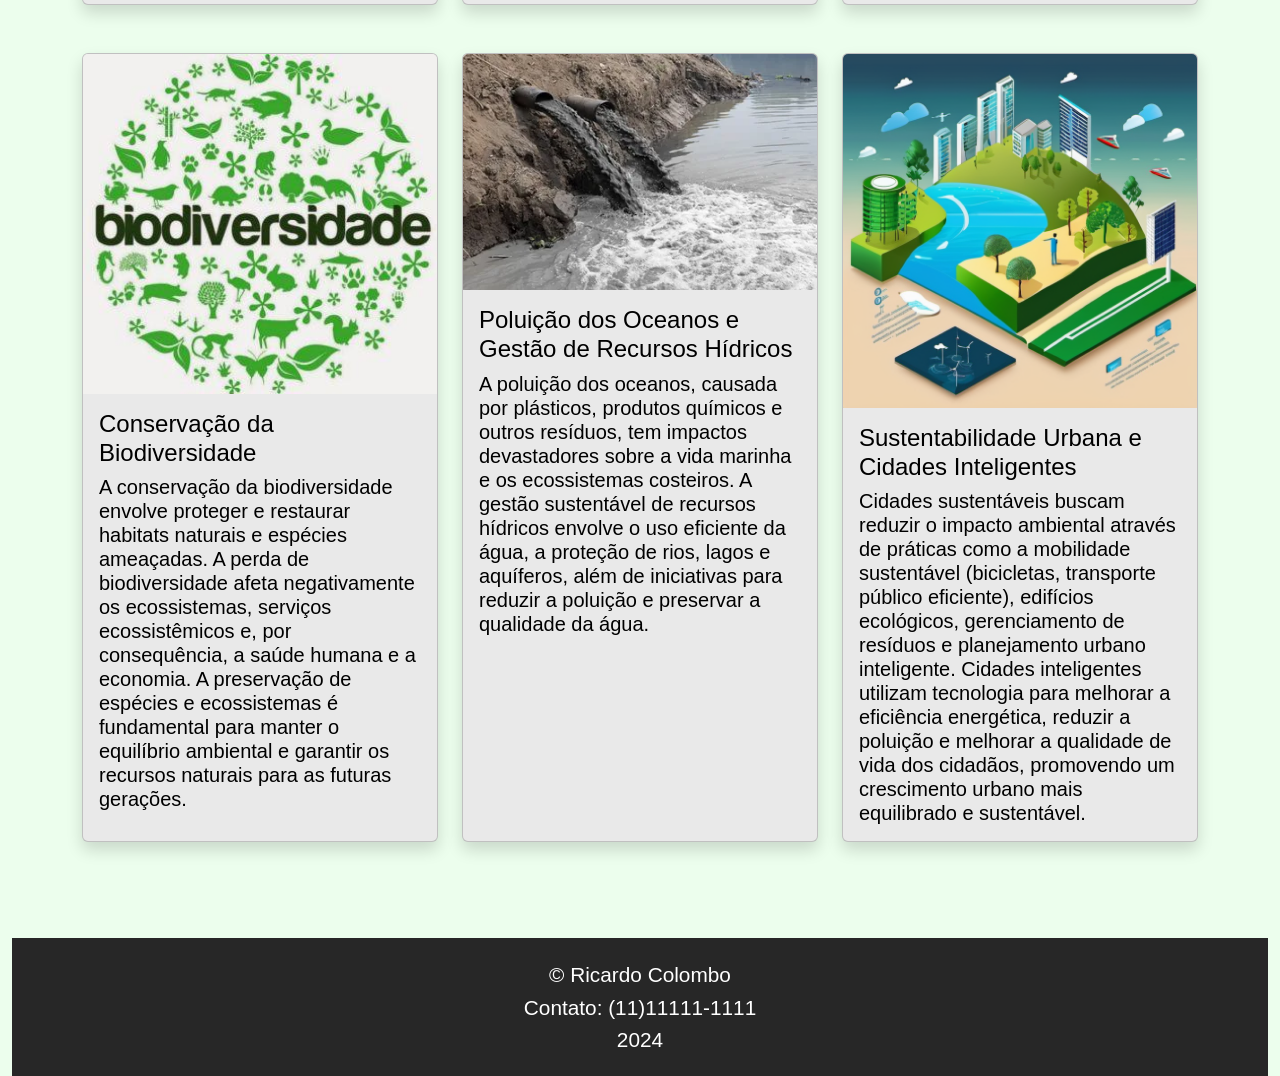
==== commit 23efd68e: "Falta pouco, arrumei os links, cores, dropdown, tamanho, falta responsividade, e dar uma organizada " ====
--- a/index.html
+++ b/index.html
@@ -11,6 +11,11 @@
     <title>Sustentabilidade e Meio Ambiente</title>
     <script src="Js.js" defer></script>
     <style>
+    body{
+      background-color: rgba(110, 248, 117, 0.13);
+      font-family: Arial, sans-serif;
+    }
+
       /* Ajuste da logo para manter tamanho consistente em diferentes telas */
       .navbar-brand img {
         width: 100px;
@@ -104,6 +109,10 @@
         .col-lg-6 {
           flex: 0 0 100%;
           max-width: 100%;
+        }
+
+        .dropdown-menu{
+          font-size: 5px;
         }
       }
     </style>
@@ -139,7 +148,7 @@
                   <a class="nav-link" href="#Inicio">Início</a>
                 </li>
                 <li class="nav-item">
-                  <a class="nav-link" href="#servico">Serviços</a>
+                  <a class="nav-link" href="#sobre">Sobre</a>
                 </li>
                 <li class="nav-item">
                   <a class="nav-link" href="#contato">Contato</a>
@@ -147,16 +156,16 @@
                 <li class="nav-item dropdown">
                   <a
                     class="nav-link dropdown-toggle"
-                    href="#sobre"
+                    href="#"
                     id="navbarDropdown"
                     role="button"
                     data-bs-toggle="dropdown"
                     aria-expanded="false"
                   >
-                    Sobre
+                   Mais
                   </a>
                   <ul class="dropdown-menu" aria-labelledby="navbarDropdown">
-                    <li><a class="dropdown-item" href="#sobre">Sobre</a></li>
+                    <li><a class="dropdown-item" href="#"></a>Jesus te ama</li>
                   </ul>
                 </li>
               </ul>
@@ -172,40 +181,40 @@
             <div class="carousel-inner">
               <div class="carousel-item active">
                 <a
-                  href="https://periodicos.ufpa.br/index.php/ethnoscientia/article/view/10467"
+                  href="https://brasil.un.org/pt-br/175180-o-que-são-mudanças-climáticas#:~:text=Sobre%20a%20campanha-,As%20mudanças%20climáticas%20são%20transformações%20a%20longo%20prazo%20nos%20padrões,de%20variações%20no%20ciclo%20solar."
                   target="_blank"
                 >
                   <img
-                    src="Imagens/plantinha.png"
+                    src="Imagens/mudancas-climaticas.webp"
                     class="d-block w-100"
                     alt="Imagem 1"
                   />
                   <div class="carousel-caption d-none d-md-block">
-                    Mudanças Climáticas
+                   <h1>Mudanças Climáticas</h1> 
                   </div>
                 </a>
               </div>
               <div class="carousel-item">
-                <a href="https://www.exemplo1.com" target="_blank">
+                <a href="https://www.politize.com.br/justica-ambiental/" target="_blank">
                   <img
-                    src="Imagens/pngegg.png"
+                    src="Imagens/unnamed.jpg"
                     class="d-block w-100"
                     alt="Imagem 2"
                   />
                   <div class="carousel-caption d-none d-md-block">
-                    Justiça Ambiental
+                  
                   </div>
                 </a>
               </div>
               <div class="carousel-item">
-                <a href="https://www.exemplo1.com" target="_blank">
+                <a href="https://www.iis-rio.org/publicacoes/o-que-sao-solucoes-baseadas-na-natureza-sbn-e-quais-seus-beneficios/?gad_source=1&gclid=CjwKCAjw0aS3BhA3EiwAKaD2ZQTqhv4Y1b4gISbOW-EMqxqbP5liE6j1fTE6gYKzp6aXbrYefow9FhoCEpIQAvD_BwE" target="_blank">
                   <img
-                    src="Imagens/fundo.png"
+                    src="Imagens/1700482948537.jpeg"
                     class="d-block w-100"
                     alt="Imagem 3"
                   />
                   <div class="carousel-caption d-none d-md-block">
-                    Soluções Baseadas na Natureza (NBS - Nature-Based Solutions)
+                 <h1>  Soluções Baseadas na Natureza (NBS - Nature-Based Solutions)</h1>
                   </div>
                 </a>
               </div>
@@ -252,15 +261,15 @@
                   target="_blank"
                 >
                   <img
-                    src="Imagens/plantinha.png"
+                    src="Imagens/energia-hidreletrica-ou-solar.webp"
                     class="card-img-top"
                     alt="imagem da Marie Curie"
                   />
                 
                 <div class="card-body">
-                  <h5 class="card-title">Energia Renovável</h5>
-                  <h3 class="card-text">
-                    O uso de fontes de energia renováveis, como solar, eólica, geotérmica e hidrelétrica, é crucial para reduzir a dependência de combustíveis fósseis. Essas fontes de energia são sustentáveis, inesgotáveis e têm impacto ambiental muito menor em comparação com combustíveis fósseis, ajudando a combater o aquecimento global e a poluição.                  </h3>
+                  <h4 class="card-title">Energia Renovável</h4>
+                  <h5 class="card-text">
+                    O uso de fontes de energia renováveis, como solar, eólica, geotérmica e hidrelétrica, é crucial para reduzir a dependência de combustíveis fósseis. Essas fontes de energia são sustentáveis, inesgotáveis e têm impacto ambiental muito menor em comparação com combustíveis fósseis, ajudando a combater o aquecimento global e a poluição.                  </h5>
                 </div>
               </a>
               </div>
@@ -277,13 +286,13 @@
               target="_blank"
             >
                 <img
-                  src="Imagens/plantinha.png"
+                  src="Imagens/6088f0_48ddb5d0b1274d0287ab81724387b3d8~mv2.jpg"
                   class="card-img-top"
                   alt="imagem adicional"
                 />
                 <div class="card-body">
-                  <h5 class="card-title">Agricultura Sustentável e Segurança Alimentar</h5>
-                  <p class="card-text">A agricultura sustentável visa garantir a produção de alimentos sem esgotar os recursos naturais ou causar danos ambientais. Isso inclui práticas como a rotação de culturas, uso eficiente da água e redução de pesticidas. A segurança alimentar é outro aspecto importante, garantindo que a produção agrícola possa alimentar uma população crescente sem comprometer o meio ambiente.</p>
+                  <h4 class="card-title">Agricultura Sustentável e Segurança Alimentar</h4>
+                  <h5 class="card-text">A agricultura sustentável visa garantir a produção de alimentos sem esgotar os recursos naturais ou causar danos ambientais. Isso inclui práticas como a rotação de culturas, uso eficiente da água e redução de pesticidas. A segurança alimentar é outro aspecto importante, garantindo que a produção agrícola possa alimentar uma população crescente sem comprometer o meio ambiente.</h5>
                 </div>
               </a>
               </div>
@@ -300,15 +309,15 @@
               target="_blank"
             >
                 <img
-                  src="Imagens/plantinha.png"
+                  src="Imagens/7e48f2cc-34cd-4e6a-ac5f-ebea9bcab3ff.jpeg"
                   class="card-img-top"
                   alt="imagem da Marie Curie"
                 />
                 <div class="card-body">
-                  <h5 class="card-title">Economia Circular</h5>
-                  <p class="card-text">
+                  <h4 class="card-title">Economia Circular</h4>
+                  <h5 class="card-text">
                     A economia circular é um modelo de produção e consumo que visa a redução, reutilização, reciclagem e regeneração de materiais e produtos. Ao contrário do modelo linear (produzir, usar, descartar), a economia circular propõe um ciclo fechado, minimizando o desperdício e o uso de recursos naturais, promovendo uma economia mais sustentável e eficiente.
-                  </p>
+                  </h5>
                 </div>
               </a>
               </div>
@@ -325,15 +334,15 @@
               target="_blank"
             >
                 <img
-                  src="Imagens/plantinha.png"
+                  src="Imagens/20161103-biodiversidade-e1478200615127.jpg"
                   class="card-img-top"
                   alt="imagem da Marie Curie"
                 />
                 <div class="card-body">
-                  <h5 class="card-title">Conservação da Biodiversidade</h5>
-                  <p class="card-text">
+                  <h4 class="card-title">Conservação da Biodiversidade</h4>
+                  <h5 class="card-text">
                     A conservação da biodiversidade envolve proteger e restaurar habitats naturais e espécies ameaçadas. A perda de biodiversidade afeta negativamente os ecossistemas, serviços ecossistêmicos e, por consequência, a saúde humana e a economia. A preservação de espécies e ecossistemas é fundamental para manter o equilíbrio ambiental e garantir os recursos naturais para as futuras gerações.
-                  </p>
+                  </h5>
                 </div>
               </a>
               </div>
@@ -349,15 +358,15 @@
                 target="_blank"
               >
                   <img
-                    src="Imagens/plantinha.png"
+                    src="Imagens/f5f52dcee09db3a97ee77294fd175d64.webp"
                     class="card-img-top"
                     alt="imagem da Marie Curie"
                   />
                   <div class="card-body">
-                    <h5 class="card-title">Poluição dos Oceanos e Gestão de Recursos Hídricos</h5>
-                    <p class="card-text">
+                    <h4 class="card-title">Poluição dos Oceanos e Gestão de Recursos Hídricos</h4>
+                    <h5 class="card-text">
                       A poluição dos oceanos, causada por plásticos, produtos químicos e outros resíduos, tem impactos devastadores sobre a vida marinha e os ecossistemas costeiros. A gestão sustentável de recursos hídricos envolve o uso eficiente da água, a proteção de rios, lagos e aquíferos, além de iniciativas para reduzir a poluição e preservar a qualidade da água.
-                    </p>
+                    </h5>
                   </div>
                 </a>
                 </div>
@@ -373,15 +382,15 @@
               target="_blank"
             >
                 <img
-                  src="Imagens/plantinha.png"
+                  src="Imagens/1704549015675.png"
                   class="card-img-top"
                   alt="imagem da Marie Curie"
                 />
                 <div class="card-body">
-                  <h5 class="card-title">Sustentabilidade Urbana e Cidades Inteligentes</h5>
-                  <p class="card-text">
+                  <h4 class="card-title">Sustentabilidade Urbana e Cidades Inteligentes</h4>
+                  <h5 class="card-text">
                     Cidades sustentáveis buscam reduzir o impacto ambiental através de práticas como a mobilidade sustentável (bicicletas, transporte público eficiente), edifícios ecológicos, gerenciamento de resíduos e planejamento urbano inteligente. Cidades inteligentes utilizam tecnologia para melhorar a eficiência energética, reduzir a poluição e melhorar a qualidade de vida dos cidadãos, promovendo um crescimento urbano mais equilibrado e sustentável.
-                  </p>
+                  </h5>
                 </div>
               </a>
               </div>
--- a/style.css
+++ b/style.css
@@ -5,7 +5,6 @@
 }
 
 body::before {
-  content: "";
   position: fixed; /* Fixa a imagem de fundo para que não role com a página */
   top: 0;
   left: 0;
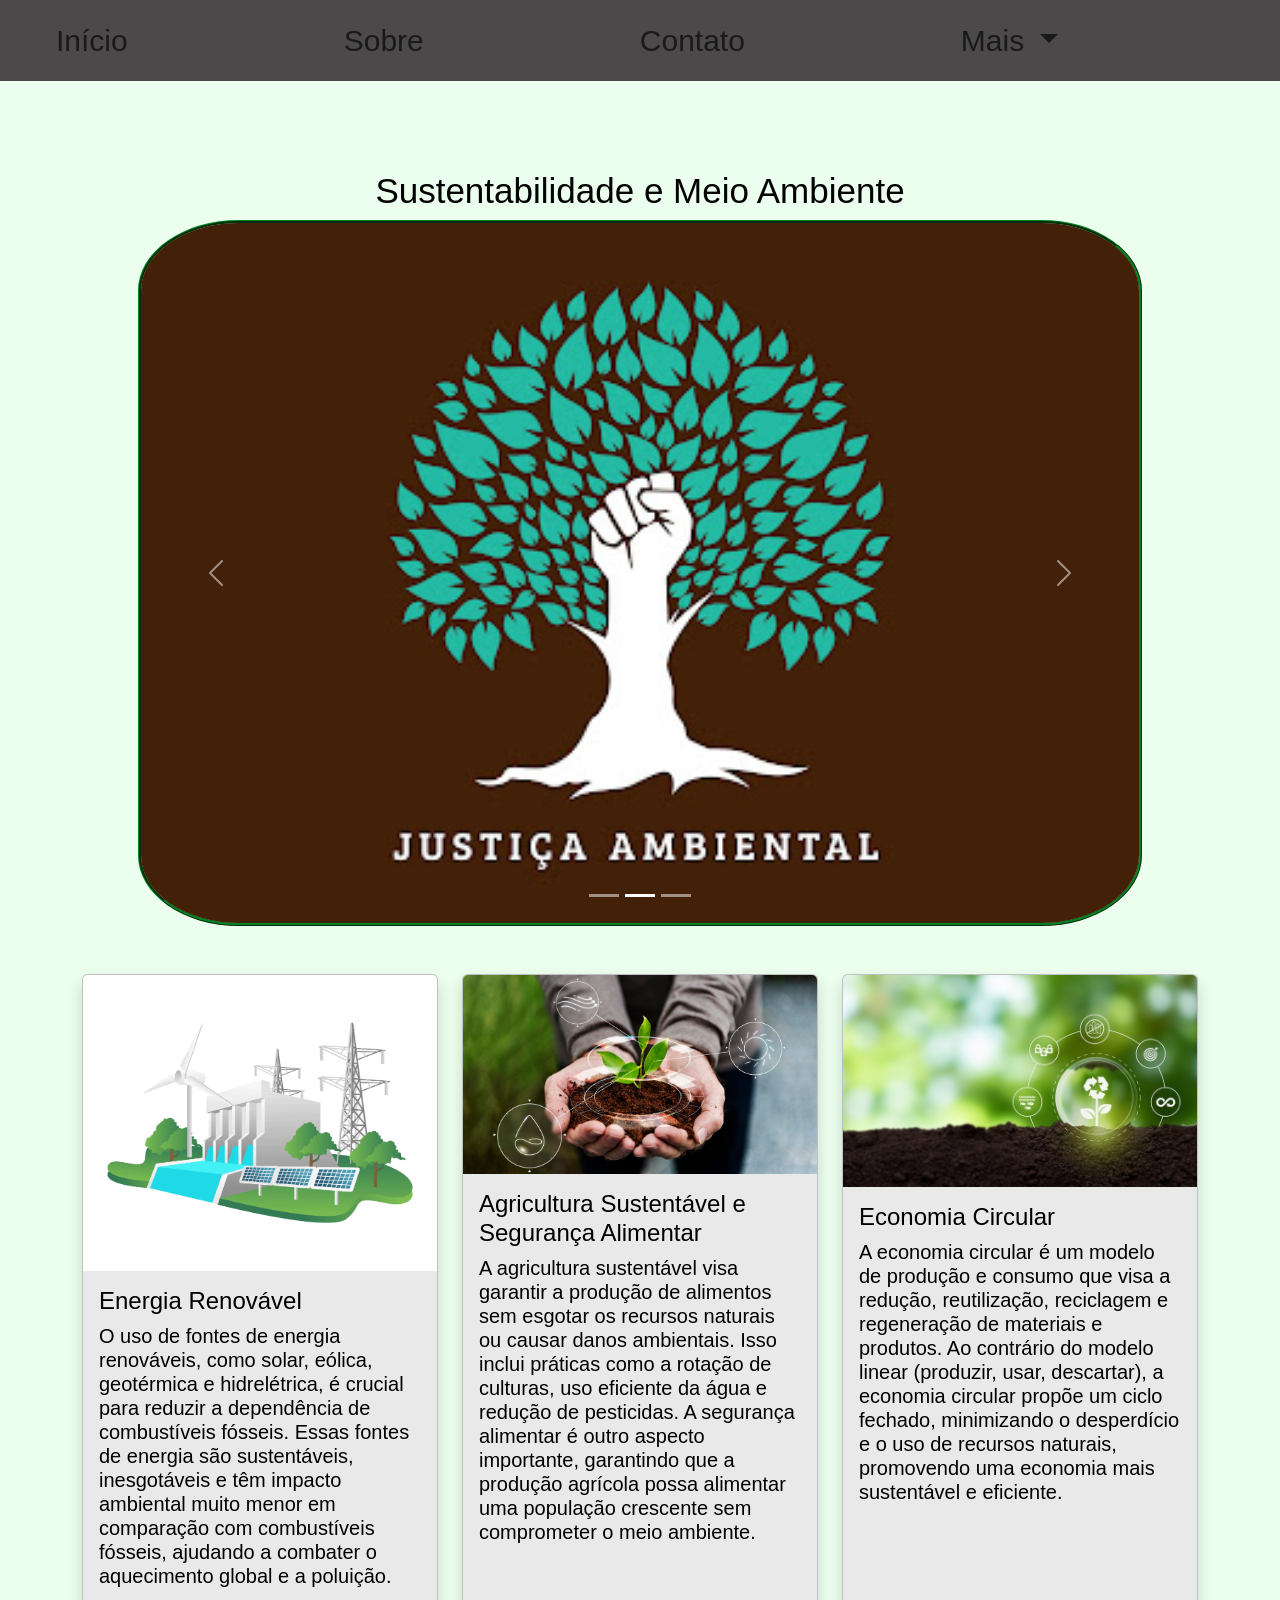
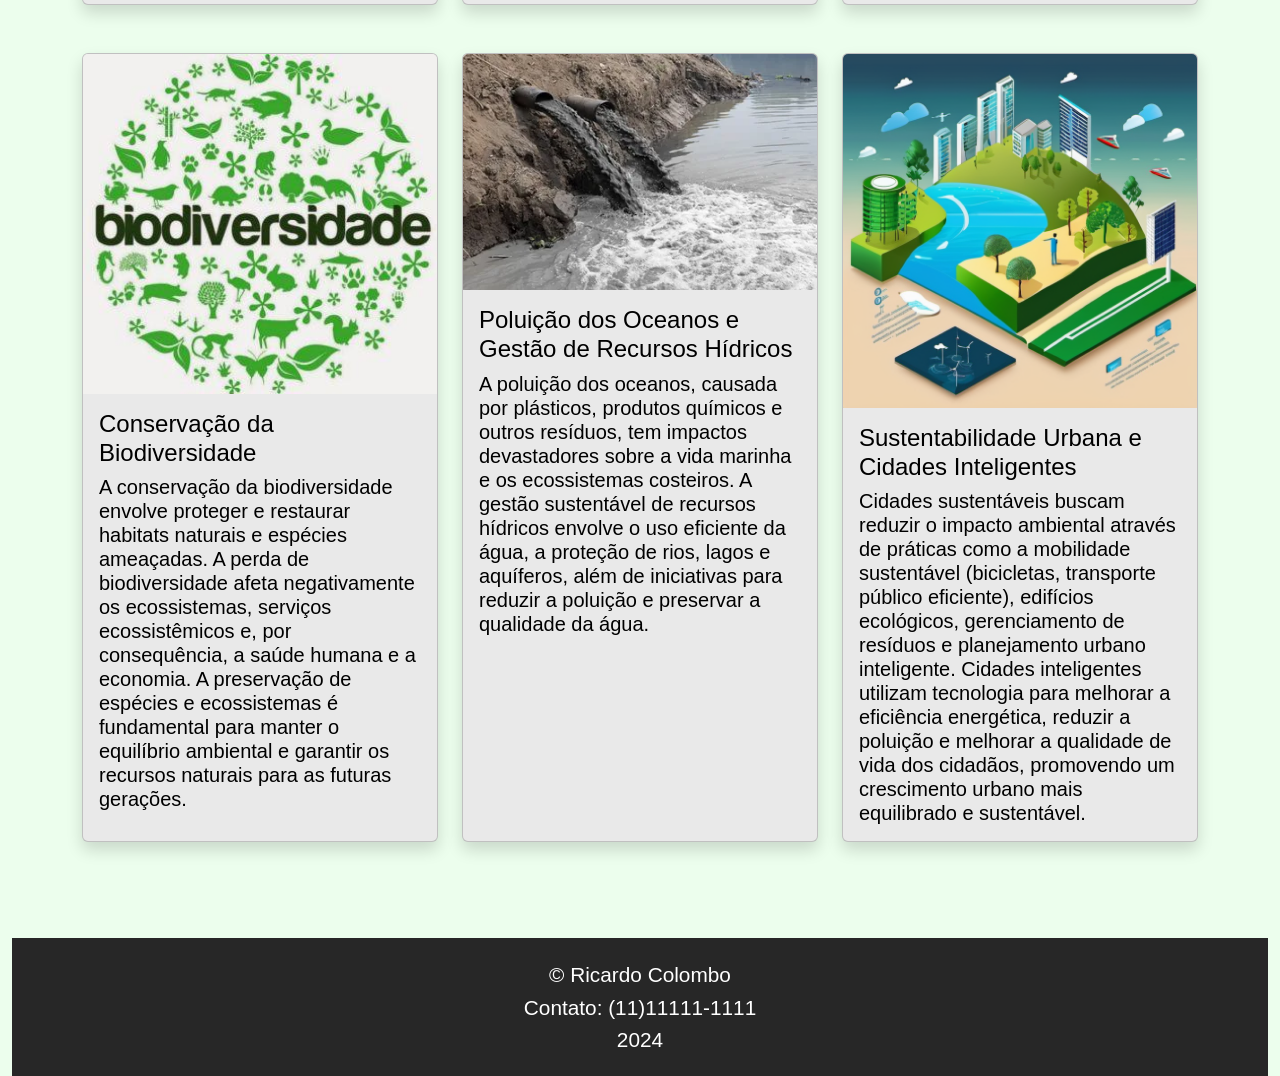
==== commit 5804bf84: "Finalização do Projeto" ====
--- a/index.html
+++ b/index.html
@@ -7,13 +7,13 @@
       href="https://cdn.jsdelivr.net/npm/bootstrap@5.3.0-alpha1/dist/css/bootstrap.min.css"
       rel="stylesheet"
     />
+    <link rel="icon" href="Imagens/pngegg.png" type="image/x-icon">
     <link rel="stylesheet" href="style.css" />
     <title>Sustentabilidade e Meio Ambiente</title>
-    <script src="Js.js" defer></script>
+
     <style>
-    body{
+    body {
       background-color: rgba(110, 248, 117, 0.13);
-      font-family: Arial, sans-serif;
     }
 
       /* Ajuste da logo para manter tamanho consistente em diferentes telas */
@@ -39,26 +39,51 @@
         margin: 0 auto; /* Centraliza horizontalmente */
       }
 
-      .carousel-inner {
-        max-height: 800px;
-        display: flex;
-        align-items: center;
-      }
-
-      .carousel-inner img {
-        max-height: 100%;
-        width: 100%; /* Garante que a imagem preencha o container do carrossel */
-        object-fit: flex; /* Ajusta a imagem para cobrir o container de forma proporcional */
-      }
-
-      /* Ajuste do texto do carrossel */
-      .carousel-caption {
-        color: #000000;
-        font-size: 30px;
-      }
-
-      /* Define o body como flexbox para garantir que o footer fique no fim da página */
-      body {
+   /* Ajuste geral para as imagens do carrossel */
+.carousel-inner img {
+  width: 100%; /* Garante que a imagem preencha horizontalmente o carrossel */
+  height: 700px; /* Mantém a proporção da imagem */
+  max-height: 100%; /* Limita a altura máxima para evitar cortes verticais */
+  object-fit: cover; /* Ajusta a imagem para cobrir o container do carrossel */
+  object-position: center; /* Garante que a imagem fique centralizada */
+}
+
+/* Ajustes para o carrossel em telas menores */
+@media (max-width: 768px) {
+  .carousel-inner {
+    max-height: 400px; /* Altura máxima reduzida para telas menores */
+  }
+
+  .carousel-inner img {
+    width: 100%; /* Preenche a largura do carrossel */
+    height: auto; /* Mantém a proporção da imagem */
+    max-height: 100%; /* Garante que a imagem não ultrapasse o container */
+    object-fit: cover; /* Ajusta a imagem para cobrir o container de maneira proporcional */
+    object-position: center; /* Mantém a imagem centralizada */
+  }
+
+  .carousel-caption {
+    font-size: 18px; /* Reduz o tamanho do texto para telas pequenas */
+    padding: 10px;
+    z-index: 10;
+    position: absolute;
+    bottom: 20px;
+  }
+}
+
+/* Estilo geral para o texto no carrossel */
+.carousel-caption {
+  color: #fff;
+  font-size: 24px;
+  padding: 15px;
+  z-index: 10;
+  position: absolute;
+  bottom: 20px;
+}
+
+
+/* Define o body como flexbox para garantir que o footer fique no fim da página */
+ body {
         display: flex;
         flex-direction: column;
         min-height: 100vh; /* Garante que o body tenha no mínimo a altura da viewport */
@@ -110,11 +135,8 @@
           flex: 0 0 100%;
           max-width: 100%;
         }
-
-        .dropdown-menu{
-          font-size: 5px;
-        }
-      }
+      } 
+      /* FIm do style*/
     </style>
   </head>
   <body>
@@ -174,75 +196,51 @@
         </nav>
       </header>
 
-      <section class="home text-center">
-        <h1>Sustentabilidade e Meio Ambiente</h1>
+     
+      <section class="text-center">
+        <div class="home">
+          <h1>Sustentabilidade e Meio Ambiente</h1>
+        </div>
         <div class="carousel-container">
-          <div class="carousel slide" id="carouselExampleControls">
+          <div id="carouselExampleControls" class="carousel slide" data-bs-ride="carousel" data-bs-interval="3000">
             <div class="carousel-inner">
               <div class="carousel-item active">
-                <a
-                  href="https://brasil.un.org/pt-br/175180-o-que-são-mudanças-climáticas#:~:text=Sobre%20a%20campanha-,As%20mudanças%20climáticas%20são%20transformações%20a%20longo%20prazo%20nos%20padrões,de%20variações%20no%20ciclo%20solar."
-                  target="_blank"
-                >
-                  <img
-                    src="Imagens/mudancas-climaticas.webp"
-                    class="d-block w-100"
-                    alt="Imagem 1"
-                  />
+                <a href="https://brasil.un.org/pt-br/175180-o-que-são-mudanças-climáticas#:~:text=Sobre%20a%20campanha-,As%20mudanças%20climáticas%20são%20transformações%20a%20longo%20prazo%20nos%20padrões,de%20variações%20no%20ciclo%20solar." target="_blank">
+                  <img src="Imagens/mudancas-climaticas-significados.webp" class="d-block w-100" alt="Imagem 1" />
                   <div class="carousel-caption d-none d-md-block">
-                   <h1>Mudanças Climáticas</h1> 
+                    <h1 style="color: #ffffff;">Mudanças Climáticas</h1>
                   </div>
                 </a>
               </div>
               <div class="carousel-item">
                 <a href="https://www.politize.com.br/justica-ambiental/" target="_blank">
-                  <img
-                    src="Imagens/unnamed.jpg"
-                    class="d-block w-100"
-                    alt="Imagem 2"
-                  />
+                  <img src="Imagens/unnamed.jpg" class="d-block w-100" alt="Imagem 2" />
+                </a>
+              </div>
+              <div class="carousel-item">
+                <a href="https://www.iis-rio.org/publicacoes/o-que-sao-solucoes-baseadas-na-natureza-sbn-e-quais-seus-beneficios/?gad_source=1&gclid=CjwKCAjw0aS3BhA3EiwAKaD2ZQTqhv4Y1b4gISbOW-EMqxqbP5liE6j1fTE6gYKzp6aXbrYefow9FhoCEpIQAvD_BwE" target="_blank">
+                  <img src="Imagens/Capa-solucoes-baseadas-na-natureza.webp" class="d-block w-100" alt="Imagem 3" />
                   <div class="carousel-caption d-none d-md-block">
-                  
+                    <h1 style="color: rgb(255, 255, 255)">Soluções Baseadas na Natureza</h1>
                   </div>
                 </a>
               </div>
-              <div class="carousel-item">
-                <a href="https://www.iis-rio.org/publicacoes/o-que-sao-solucoes-baseadas-na-natureza-sbn-e-quais-seus-beneficios/?gad_source=1&gclid=CjwKCAjw0aS3BhA3EiwAKaD2ZQTqhv4Y1b4gISbOW-EMqxqbP5liE6j1fTE6gYKzp6aXbrYefow9FhoCEpIQAvD_BwE" target="_blank">
-                  <img
-                    src="Imagens/1700482948537.jpeg"
-                    class="d-block w-100"
-                    alt="Imagem 3"
-                  />
-                  <div class="carousel-caption d-none d-md-block">
-                 <h1>  Soluções Baseadas na Natureza (NBS - Nature-Based Solutions)</h1>
-                  </div>
-                </a>
-              </div>
-            </div>
-            <button
-              class="carousel-control-prev"
-              type="button"
-              data-bs-target="#carouselExampleControls"
-              data-bs-slide="prev"
-            >
-              <span
-                class="carousel-control-prev-icon"
-                aria-hidden="true"
-              ></span>
+            </div>
+            <button class="carousel-control-prev" type="button" data-bs-target="#carouselExampleControls" data-bs-slide="prev">
+              <span class="carousel-control-prev-icon" aria-hidden="true"></span>
               <span class="visually-hidden">Previous</span>
             </button>
-            <button
-              class="carousel-control-next"
-              type="button"
-              data-bs-target="#carouselExampleControls"
-              data-bs-slide="next"
-            >
-              <span
-                class="carousel-control-next-icon"
-                aria-hidden="true"
-              ></span>
+            <button class="carousel-control-next" type="button" data-bs-target="#carouselExampleControls" data-bs-slide="next">
+              <span class="carousel-control-next-icon" aria-hidden="true"></span>
               <span class="visually-hidden">Next</span>
             </button>
+
+            <!-- Indicadores -->
+            <div class="carousel-indicators">
+              <button type="button" data-bs-target="#carouselExampleControls" data-bs-slide-to="0" class="active" aria-current="true" aria-label="Slide 1"></button>
+              <button type="button" data-bs-target="#carouselExampleControls" data-bs-slide-to="1" aria-label="Slide 2"></button>
+              <button type="button" data-bs-target="#carouselExampleControls" data-bs-slide-to="2" aria-label="Slide 3"></button>
+            </div>
           </div>
         </div>
       </section>
@@ -263,13 +261,12 @@
                   <img
                     src="Imagens/energia-hidreletrica-ou-solar.webp"
                     class="card-img-top"
-                    alt="imagem da Marie Curie"
+                    alt="imagem sobre Energia Renovável"
                   />
                 
                 <div class="card-body">
                   <h4 class="card-title">Energia Renovável</h4>
-                  <h5 class="card-text">
-                    O uso de fontes de energia renováveis, como solar, eólica, geotérmica e hidrelétrica, é crucial para reduzir a dependência de combustíveis fósseis. Essas fontes de energia são sustentáveis, inesgotáveis e têm impacto ambiental muito menor em comparação com combustíveis fósseis, ajudando a combater o aquecimento global e a poluição.                  </h5>
+                  <h5 class="card-text"> O uso de fontes de energia renováveis, como solar, eólica, geotérmica e hidrelétrica, é crucial para reduzir a dependência de combustíveis fósseis. Essas fontes de energia são sustentáveis, inesgotáveis e têm impacto ambiental muito menor em comparação com combustíveis fósseis, ajudando a combater o aquecimento global e a poluição.                  </h5>
                 </div>
               </a>
               </div>
@@ -288,7 +285,7 @@
                 <img
                   src="Imagens/6088f0_48ddb5d0b1274d0287ab81724387b3d8~mv2.jpg"
                   class="card-img-top"
-                  alt="imagem adicional"
+                  alt="imagem Agricultura Sustentável e Segurança Alimentar"
                 />
                 <div class="card-body">
                   <h4 class="card-title">Agricultura Sustentável e Segurança Alimentar</h4>
@@ -311,7 +308,7 @@
                 <img
                   src="Imagens/7e48f2cc-34cd-4e6a-ac5f-ebea9bcab3ff.jpeg"
                   class="card-img-top"
-                  alt="imagem da Marie Curie"
+                  alt="imagem da Economia Circular"
                 />
                 <div class="card-body">
                   <h4 class="card-title">Economia Circular</h4>
@@ -336,7 +333,7 @@
                 <img
                   src="Imagens/20161103-biodiversidade-e1478200615127.jpg"
                   class="card-img-top"
-                  alt="imagem da Marie Curie"
+                  alt="imagem da Conservação da Biodiversidade"
                 />
                 <div class="card-body">
                   <h4 class="card-title">Conservação da Biodiversidade</h4>
@@ -360,7 +357,7 @@
                   <img
                     src="Imagens/f5f52dcee09db3a97ee77294fd175d64.webp"
                     class="card-img-top"
-                    alt="imagem da Marie Curie"
+                    alt="imagem da Poluição dos Oceanos e Gestão de Recursos Hídricos"
                   />
                   <div class="card-body">
                     <h4 class="card-title">Poluição dos Oceanos e Gestão de Recursos Hídricos</h4>
@@ -384,7 +381,7 @@
                 <img
                   src="Imagens/1704549015675.png"
                   class="card-img-top"
-                  alt="imagem da Marie Curie"
+                  alt="imagem da Sustentabilidade Urbana e Cidades Inteligentes"
                 />
                 <div class="card-body">
                   <h4 class="card-title">Sustentabilidade Urbana e Cidades Inteligentes</h4>
--- a/style.css
+++ b/style.css
@@ -1,185 +1,68 @@
+/* Define a fonte padrão para o corpo do documento */
 body {
-  font-family: Arial, sans-serif;
-
-  margin: 0px;
+  font-family: Arial, sans-serif; /* Fonte sans-serif para todo o texto */
 }
 
-body::before {
-  position: fixed; /* Fixa a imagem de fundo para que não role com a página */
-  top: 0;
-  left: 0;
-  width: 100%;
-  height: 100%;
-  opacity: 0.3; /* Define a opacidade da imagem de fundo */
-  z-index: -1; /* Coloca a imagem de fundo atrás de todo o conteúdo */
+/* Estilo dos itens da lista de navegação */
+nav ul li {
+  margin-right: 200px; /* Adiciona espaçamento entre os itens da lista */
+  font-size: 30px; /* Define o tamanho da fonte dos itens */
 }
 
-.content {
-  position: absolute; /* Permite centralizar o conteúdo */
-  top: 50%;
-  left: 50%;
-  transform: translate(
-    -50%,
-    -50%
-  ); /* Centraliza horizontalmente e verticalmente */
-  text-align: center; /* Centraliza o texto */
-  background: rgba(
-    255,
-    255,
-    255,
-    0.8
-  ); /* Fundo branco semitransparente para melhorar a legibilidade */
-  padding: 20px 40px; /* Adiciona espaço interno */
-  border-radius: 10px; /* Bordas arredondadas */
-  box-shadow: 0 4px 15px rgba(0, 0, 0, 0.2); /* Sombra para destacar o conteúdo */
+/* Estilo dos links na lista de navegação */
+nav ul li a {
+  text-decoration: none; /* Remove o sublinhado dos links */
+  color: inherit; /* Mantém a cor do link igual à do texto normal */
+  border-bottom: 2px solid transparent; /* Cria uma borda inferior invisível */
+  transition: border-color 0.3s ease; /* Adiciona uma transição suave para a cor da borda */
 }
 
-.content h1 {
-  font-size: 2.5em; /* Tamanho do título */
-  margin-bottom: 10px;
-}
-
-.content p {
-  font-size: 1.2em; /* Tamanho do parágrafo */
-  margin: 0;
-}
-
-header {
-  color: white;
-}
-
-nav {
-  position: fixed;
-  top: 0;
-  left: 0;
-  width: 100%;
-  padding: 20px;
-  color: white;
-  background: rgb(75, 73, 73);
-  text-decoration: none;
-  margin: 0 15 0 15px;
-  position: fixed; /* Fixa a imagem de fundo para que não role com a página */
-  z-index: 1000; /* Coloca a imagem de fundo atrás de todo o conteúdo */
-}
-
-nav ul {
-  justify-content: space-between; /* Espaça os itens uniformemente */
-  list-style-type: none; /* Remove bullets */
-  padding: 0; /* Remove padding padrão */
-
-  margin: 0; /* Remove margem padrão */
-  display: flex; /* Alinha os itens em linha */
-  color: inherit; /* Mantém a cor do texto padrão */
-  text-decoration: none; /* Remove sublinhado */
-}
-
-nav ul li:last-child {
-  margin-right: 10; /* Remove o espaço à direita do último item */
-}
-
-nav ul li {
-  margin-right: 200px; /* Adiciona espaçamento entre os itens */
-  flex: 1; /* Faz os itens ocuparem espaço igual */
-  text-align: center; /* Centraliza o texto dentro de cada item */
-  font-size: 30px;
-}
-
-nav ul li a {
-  text-decoration: none; /* Remove sublinhado dos links */
-  color: inherit; /* Mantém a cor do link igual ao texto normal */
-  border-bottom: 2px solid transparent;
-  transition: border-color 0.3s ease;
-}
-
+/* Estilo aplicado quando o mouse está sobre os links */
 nav ul a:hover {
-  border-color: #1d9b04;
-  text-shadow: 10px 10px 10px rgba(0, 0, 0, 0.3);
-  font-size: 0.9em;
-  transition: font-size 0.3s ease;
+  border-color: #1d9b04; /* Muda a cor da borda ao passar o mouse */
+  text-shadow: 10px 10px 10px rgba(0, 0, 0, 0.3); /* Adiciona sombra ao texto */
+  font-size: 0.9em; /* Diminui o tamanho da fonte levemente */
+  transition: font-size 0.3s ease; /* Adiciona uma transição suave para o tamanho da fonte */
 }
 
 /* Estilização básica do carrossel */
 .carousel {
-  position: relative;
-  width: 100%;
-  max-width: 1000px;
-  margin: auto;
-  overflow: hidden;
-  border-style: ridge;
-  border-radius: 10%;
-  border-color: rgb(0, 131, 33);
+  position: relative; /* Posicionamento relativo para o carrossel */
+  width: 100%; /* Largura total do carrossel */
+  max-width: 1000px; /* Largura máxima do carrossel */
+  margin: auto; /* Centraliza o carrossel */
+  overflow: hidden; /* Oculta o conteúdo que sai do contêiner */
+  border-style: ridge; /* Estilo da borda do carrossel */
+  border-radius: 10%; /* Bordas arredondadas */
+  border-color: rgb(0, 131, 33); /* Cor da borda do carrossel */
 }
 
-.slides {
-  display: flex;
-  transition: transform 0.5s ease;
+/* Estilo das slides dentro do carrossel */
+.slide {
+  min-width: 100%; /* Cada slide ocupa 100% da largura do carrossel */
 }
 
-.slide {
-  min-width: 100%;
+/* Estilo do título na seção inicial */
+.home h1 {
+  color: black; /* Cor do texto */
+  text-align: center; /* Centraliza o texto */
+  font-size: 35px; /* Tamanho da fonte */
+  cursor: default; /* Cursor padrão ao passar sobre o título */
+  margin-top: 100px; /* Margem superior para espaçamento */
 }
 
-.slide img {
-  width: 100%;
-  display: block;
-  height: 700px;
+/* Estilo aplicado ao título ao passar o mouse */
+.home h1:hover {
+  text-shadow: 10px 10px 10px rgba(0, 0, 0, 0.3); /* Adiciona sombra ao texto */
+  font-size: 2.3em; /* Aumenta o tamanho da fonte */
+  transition: font-size 0.3s ease; /* Adiciona uma transição suave para o tamanho da fonte */
 }
 
-/* Botões de navegação */
-.prev,
-.next {
-  position: absolute;
-  top: 50%;
-  transform: translateY(-50%);
-  background-color: rgba(0, 0, 0, 0.5);
-  color: white;
-  border: none;
-  padding: 100px;
-  height: 600px;
-  cursor: pointer;
-  z-index: 1;
-  opacity: 0; /* Torna os botões invisíveis */
-  pointer-events: auto; /* Garante que os botões ainda recebam eventos de clique */
+/* Estilo do rodapé */
+footer {
+  padding: 0.2px; /* Padding mínimo */
+  background-color: rgb(22, 19, 19); /* Cor de fundo do rodapé */
+  text-align: center; /* Centraliza o texto no rodapé */
+  font-size: 1.3em; /* Tamanho da fonte do rodapé */
+  color: white; /* Cor do texto do rodapé */
 }
-
-.prev {
-  left: 300px;
-}
-
-.next {
-  right: 300px;
-}
-
-.home h1 {
-  color: black;
-  text-align: center;
-  font-size: 35px;
-  cursor: default;
-  margin-top: 100px;
-}
-
-.home h1:hover {
-  text-shadow: 10px 10px 10px rgba(0, 0, 0, 0.3);
-  font-size: 2.3em;
-  transition: font-size 0.3s ease;
-}
-
-h2 {
-  text-align: center;
-}
-
-footer {
-  padding: 0.2px;
-  background-color: rgb(22, 19, 19);
-  text-align: center;
-  font-size: 1.3em;
-  color: white;
-}
-
-.texto,
-.texto2,
-.texto3 {
-  text-decoration: none; /* Remove sublinhado dos links */
-  color: black;
-  text-align: center;
-}
